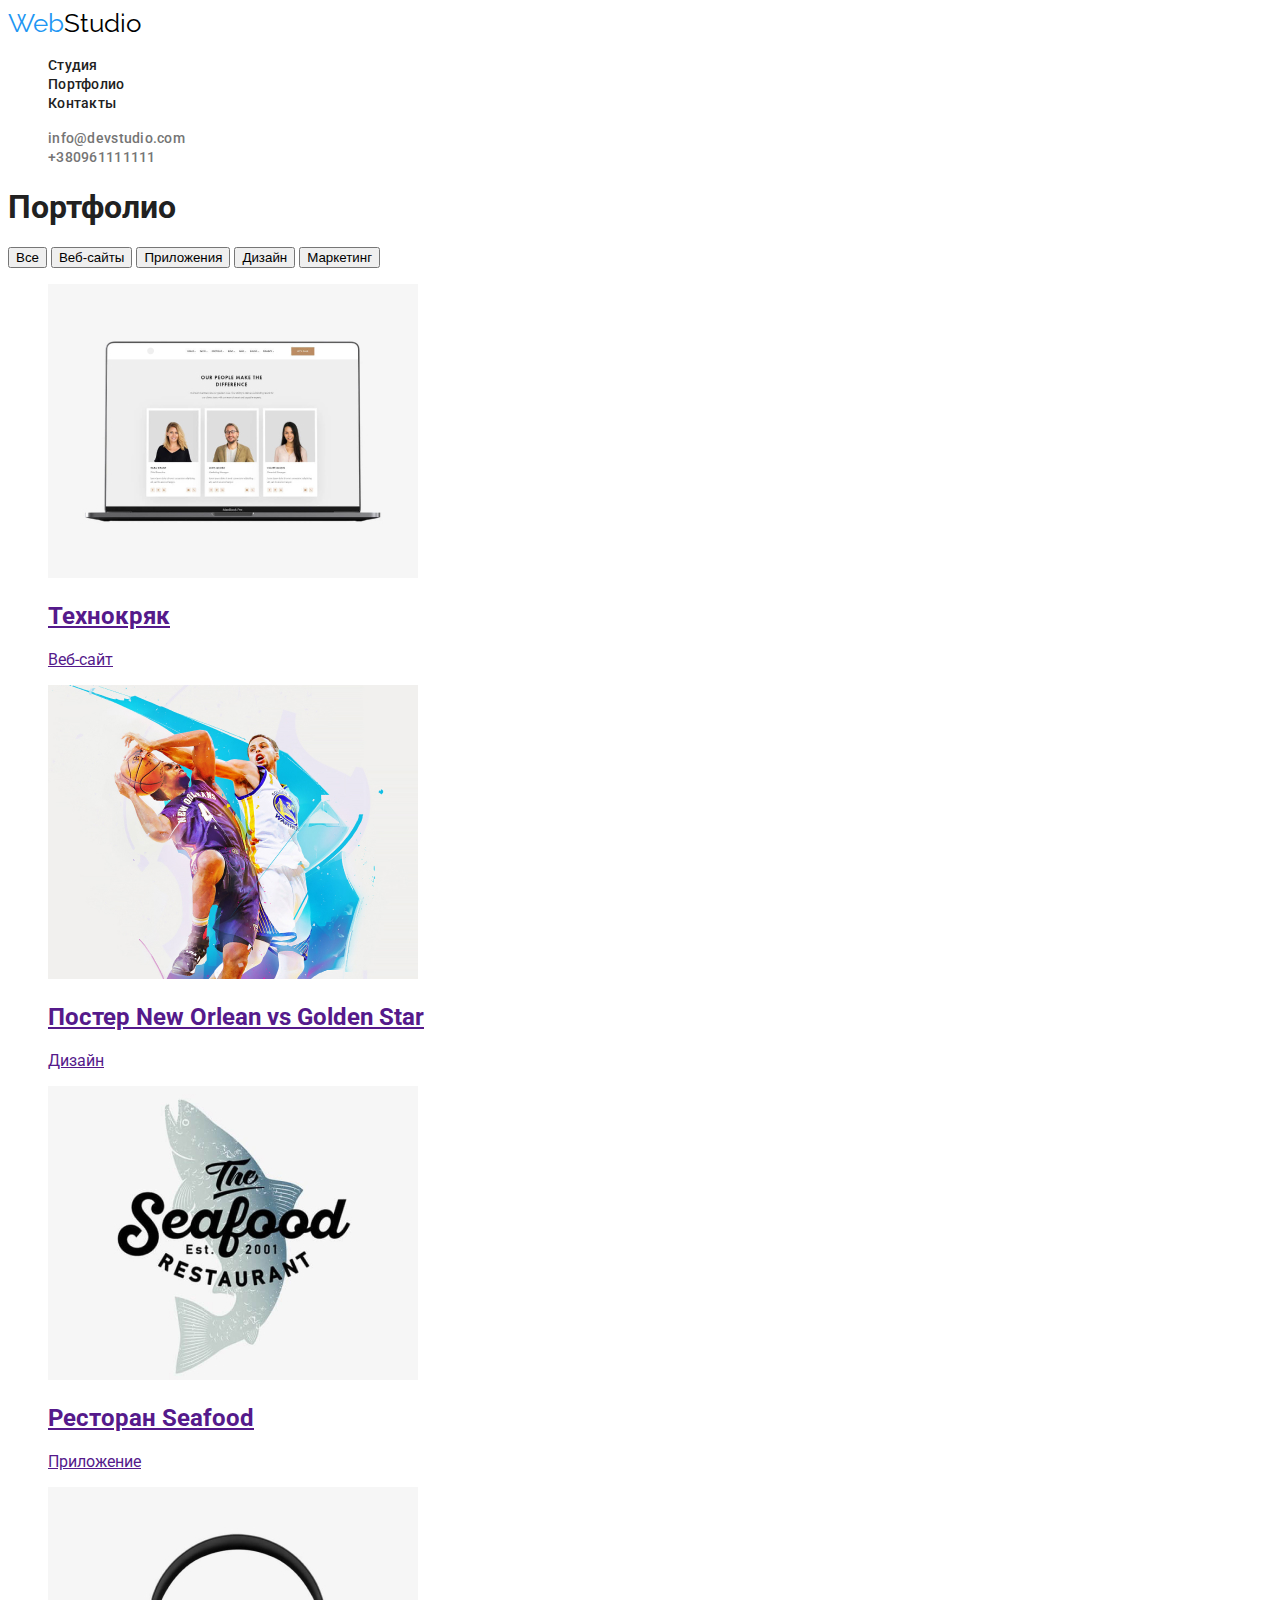
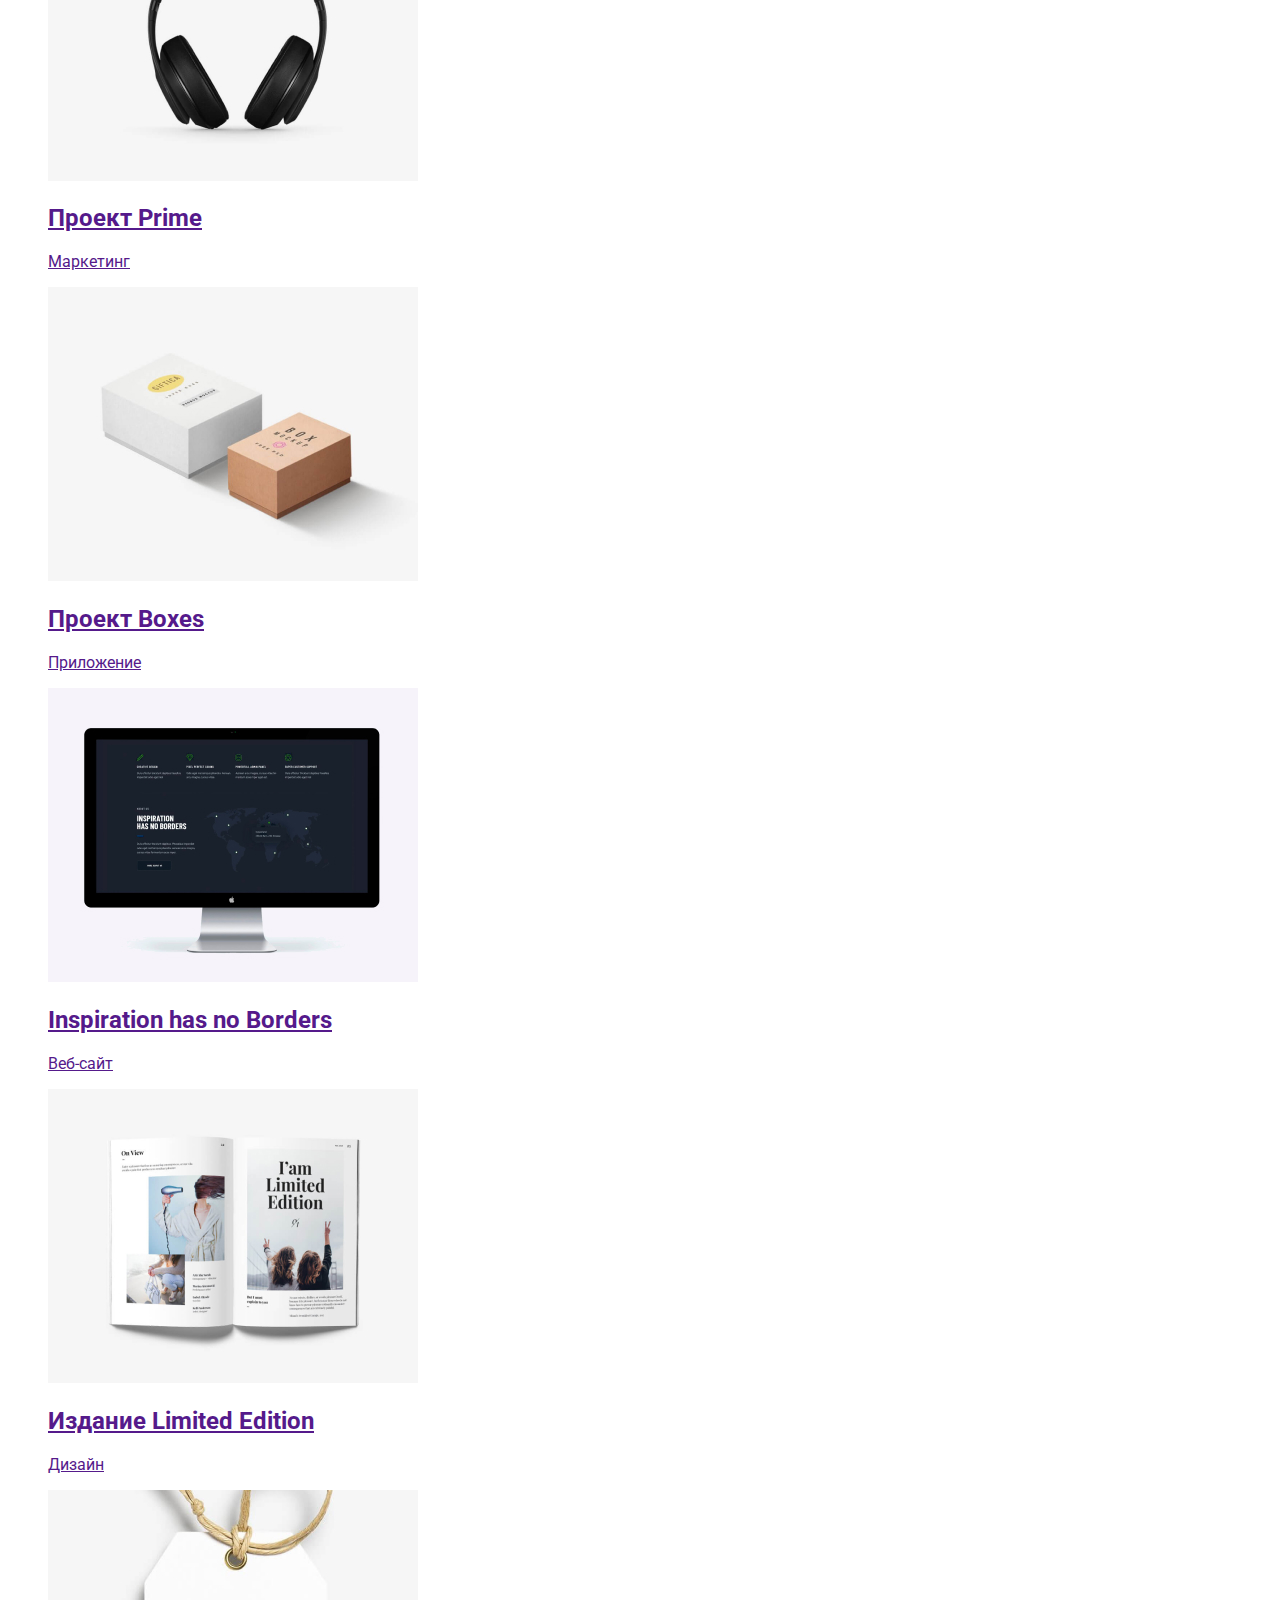
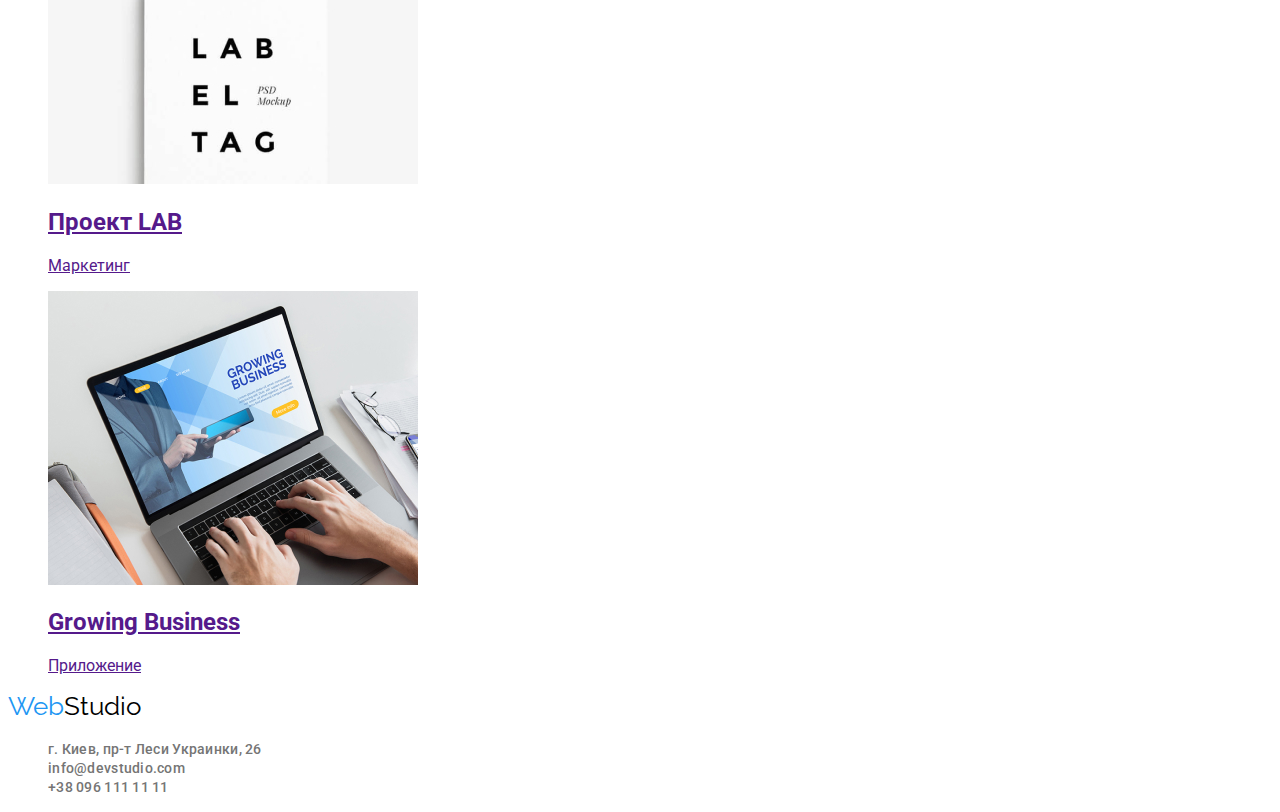
==== portfolio.html @ 324a6804 "добавляет ссылки на css файлы" ====
<!DOCTYPE html>
<html lang="ru">

<head>
    <link rel="stylesheet" href="https://cdnjs.cloudflare.com/ajax/libs/modern-normalize/1.0.0/modern-normalize.min.css"
        integrity="sha512-ISS7cAi1PEhQ8jnbJpJZMd29NlhNj4AWYyLOSp2CE/CsHxTCu+r+t0D2yoJudVrd0/8fTVPUVDzY5Tvli75u/g=="
        crossorigin="anonymous" />
    <meta charset="UTF-8">
    <meta name="viewport" content="width=device-width, initial-scale=1.0">
    <title>home work 2</title>
    <link rel="stylesheet" href="./css/style.css">
    <link rel="preconnect" href="https://fonts.gstatic.com">
    <link rel="preconnect" href="https://fonts.gstatic.com">
    <link href="https://fonts.googleapis.com/css2?family=Raleway:wght@700&family=Roboto:wght@400;900&display=swap"
        rel="stylesheet">
</head>

<body>
    <header>
        <nav>
            <a class="name-company" href="/index.html"><span class="text">Web</span>Studio</a>
            <ul class="site-nav ">
                <li><a href="index.html">Студия</a></li>
                <li><a href="#"> Портфолио</a></li>
                <li><a href="#">Контакты</a> </li>
            </ul>
        </nav>

        <ul class="contact ">
            <li><a href="mailto:info@devstudio.com">info@devstudio.com</a></li>
            <li><a href="tel:+380961111111">+380961111111</a> </li>
        </ul>

    </header>
    <main>
        <h1>Портфолио</h1>
      <div>
          <button type="button">Все</button>
          <button type="button">Веб-сайты</button>
          <button type="button">Приложения</button>
          <button type="button">Дизайн</button>
          <button type="button">Маркетинг</button>
    </div>
    <section>
        <ul>
            <li>
                <a href="">
                    <img src="./portfolio-img/img.jpg" alt="">
                    <h2>Технокряк</h2>
                    <p>Веб-сайт</p>
                </a>
            </li>
            <li>
                <a href="">
                    <img src="./portfolio-img/img-1.jpg" alt="">
                    <h2>Постер New Orlean vs Golden Star</h2>
                    <p>Дизайн</p>
                </a>
            </li>
            <li>
                <a href="">
                    <img src="./portfolio-img/img-2.jpg" alt="">
                    <h2>Ресторан Seafood</h2>
                    <p>Приложение</p>
                </a>
            </li>
            <li>
                <a href="">
                    <img src="./portfolio-img/img-3.jpg" alt="">
                    <h2>Проект Prime</h2>
                    <p>Маркетинг</p>
                </a>
            </li>
            <li>
                <a href="">
                    <img src="./portfolio-img/img-4.jpg" alt="">
                    <h2>Проект Boxes</h2>
                    <p>Приложение</p>
                </a>
            </li>
            <li>
                <a href="">
                    <img src="./portfolio-img/img-5.jpg" alt="">
                    <h2>Inspiration has no Borders</h2>
                    <p>Веб-сайт</p>
                </a>
            </li>
            <li>
                <a href="">
                    <img src="./portfolio-img/img-6.jpg" alt="">
                    <h2>Издание Limited Edition</h2>
                    <p>Дизайн</p>
                </a>
            </li>
            <li>
                <a href="">
                    <img src="./portfolio-img/img-7.jpg" alt="">
                    <h2>Проект LAB</h2>
                    <p>Маркетинг</p>
                </a>
            </li>
            <li>
                <a href="">
                    <img src="./portfolio-img/img-8.jpg" alt="">
                    <h2>Growing Business</h2>
                    <p>Приложение</p>
                </a>
            </li>
        </ul>
    </section>
    </main>
    <footer>
        <a class="name-company" href="/index.html"><span class="text">Web</span>Studio</a>
        <address>
            <ul class="contact">
                <li><a href="https://goo.gl/maps/zqndeF2HuT1xkgPQA" target="_blank" rel="noopener noreferrer">
                        г. Киев, пр-т Леси Украинки, 26</a></li>
                <li><a href="mailto:info@devstudio.com">info@devstudio.com</a></li>
                <li><a href="tel:+380961111111">+38 096 111 11 11</a> </li>
            </ul>
        </address>
    </footer>
</body>

</html>
---- css/style.css ----
:root {
  --desc-text-color: #757575;
  --bg-button-color: #2196f3;
  --button-color: #ffffff;
  --nav-color: #212121;
}
body {
  background-color: #ffffff;
  color: var(--nav-color);
  font-family: Roboto, sans-serif;
}
ul {
  list-style: none;
}
.name-company .text {
  color: #2196f3;
  font-family: Raleway;
}
.name-company {
  color: #000000;
  font-family: Raleway;

  font-size: 26px;
  line-height: 1.2;
  text-decoration: none;
}
.site-nav a {
  color: var(--nav-color);
  font-weight: 500;
  font-size: 14px;
  line-height: 1.14;
  letter-spacing: 0.02em;
  text-decoration: none;
}
.contact a {
  color: #757575;
  text-decoration: none;
  font-style: normal;
  font-weight: 500;
  font-size: 14px;
  line-height: 1.14;
  letter-spacing: 0.02em;
}
.contact :hover,
.contact :focus {
  color: #2196f3;
}
.site-nav :hover,
.site-nav :focus {
  color: #2196f3;
}
.feature-list .text {
  color: var(--desc-text-color);
}
.button {
  color: var(--button-color);
  background-color: var(--bg-button-color);
  font-family: inherit;
  font-style: normal;
  font-weight: bold;
  font-size: 16px;
  line-height: 1.8;
}
.hero h1 {
  font-weight: 900;
  font-size: 44px;
  line-height: 1.36;

  text-align: center;
}
.section-title {
  font-weight: 900;
  font-size: 36px;
  line-height: 1.17;
  text-align: center;
  letter-spacing: 0.03em;
}
.feature-list .title {
  font-weight: 700;
  font-size: 14px;
  line-height: 1.14;
  letter-spacing: 0.03em;
}
.feature-list .text {
  font-weight: 400;
  font-size: 14px;
  line-height: 1.71;
  letter-spacing: 0.03em;
}
.section-team .text {
  font-size: 16px;
  line-height: 1.18;
  text-align: center;
  letter-spacing: 0.03em;
}
.section-team h3 {
  font-size: 16px;
  line-height: 1.18;
  text-align: center;
  letter-spacing: 0.03em;
}
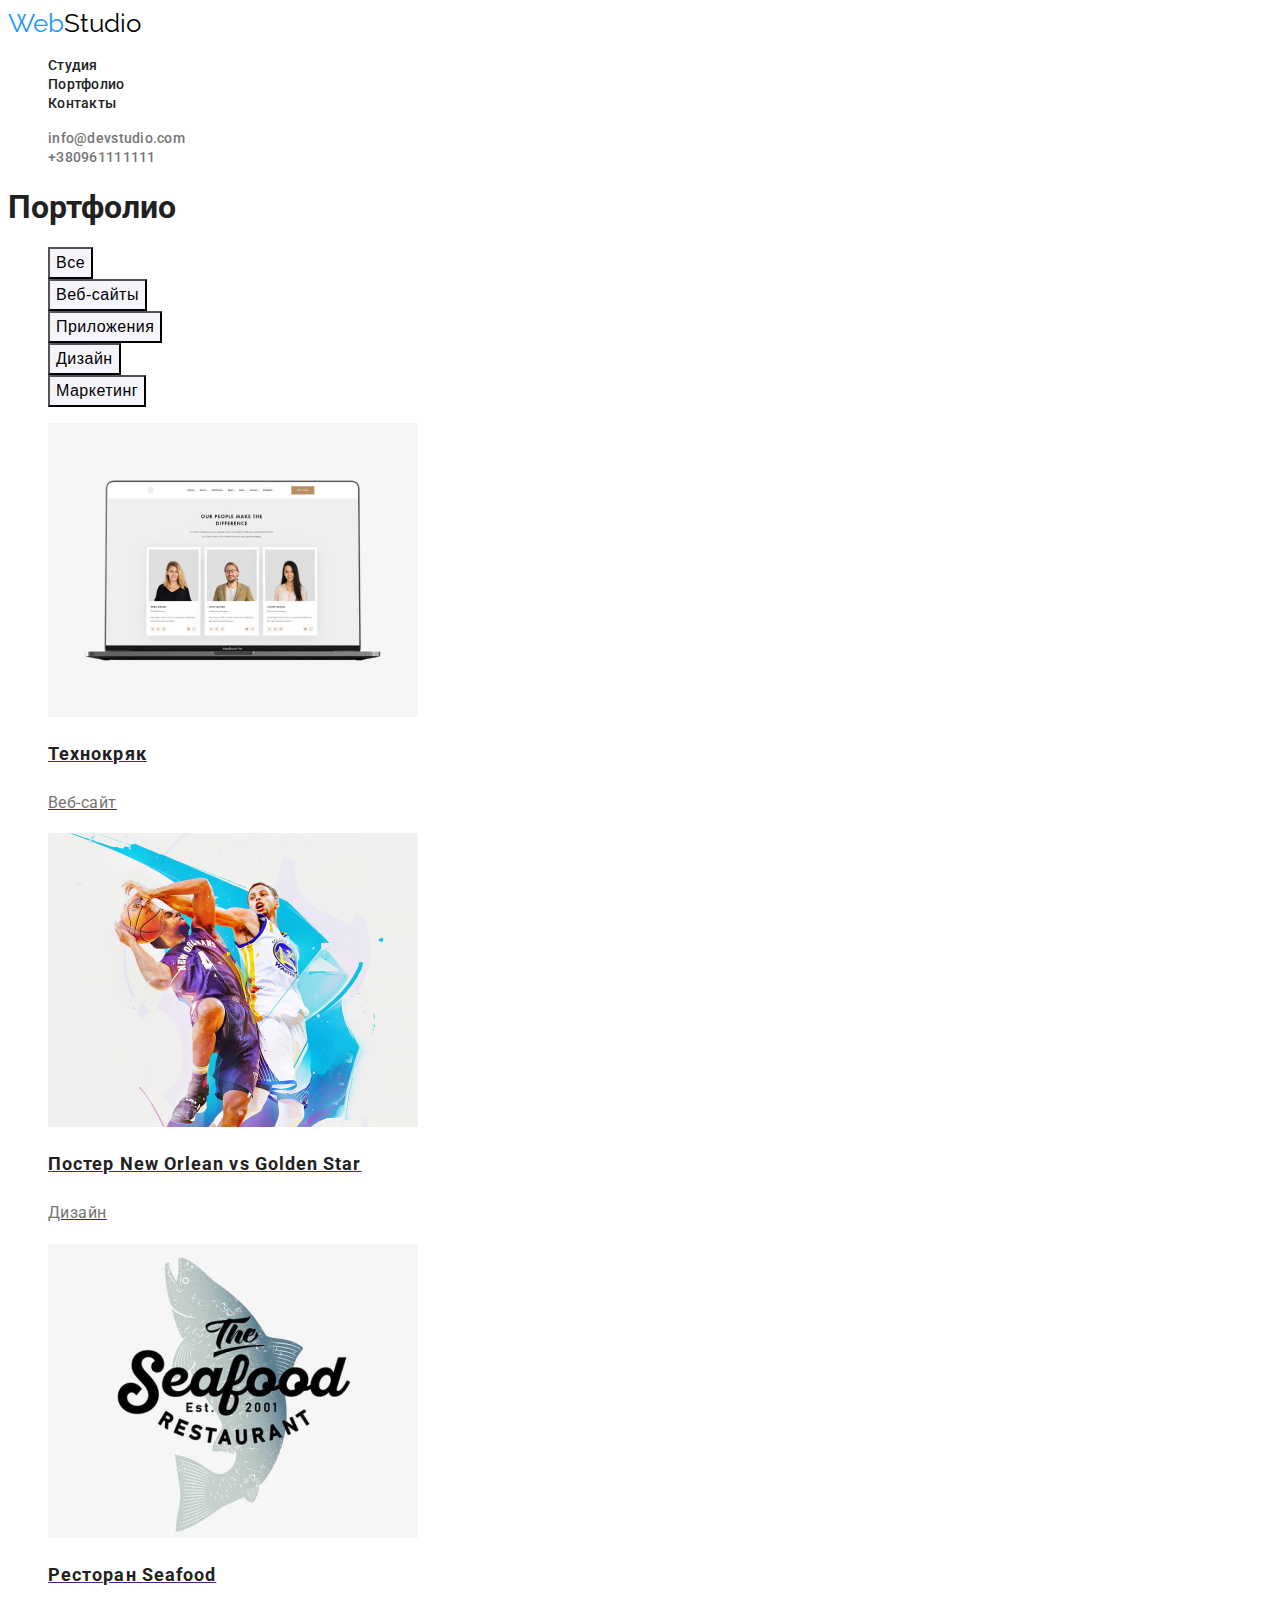
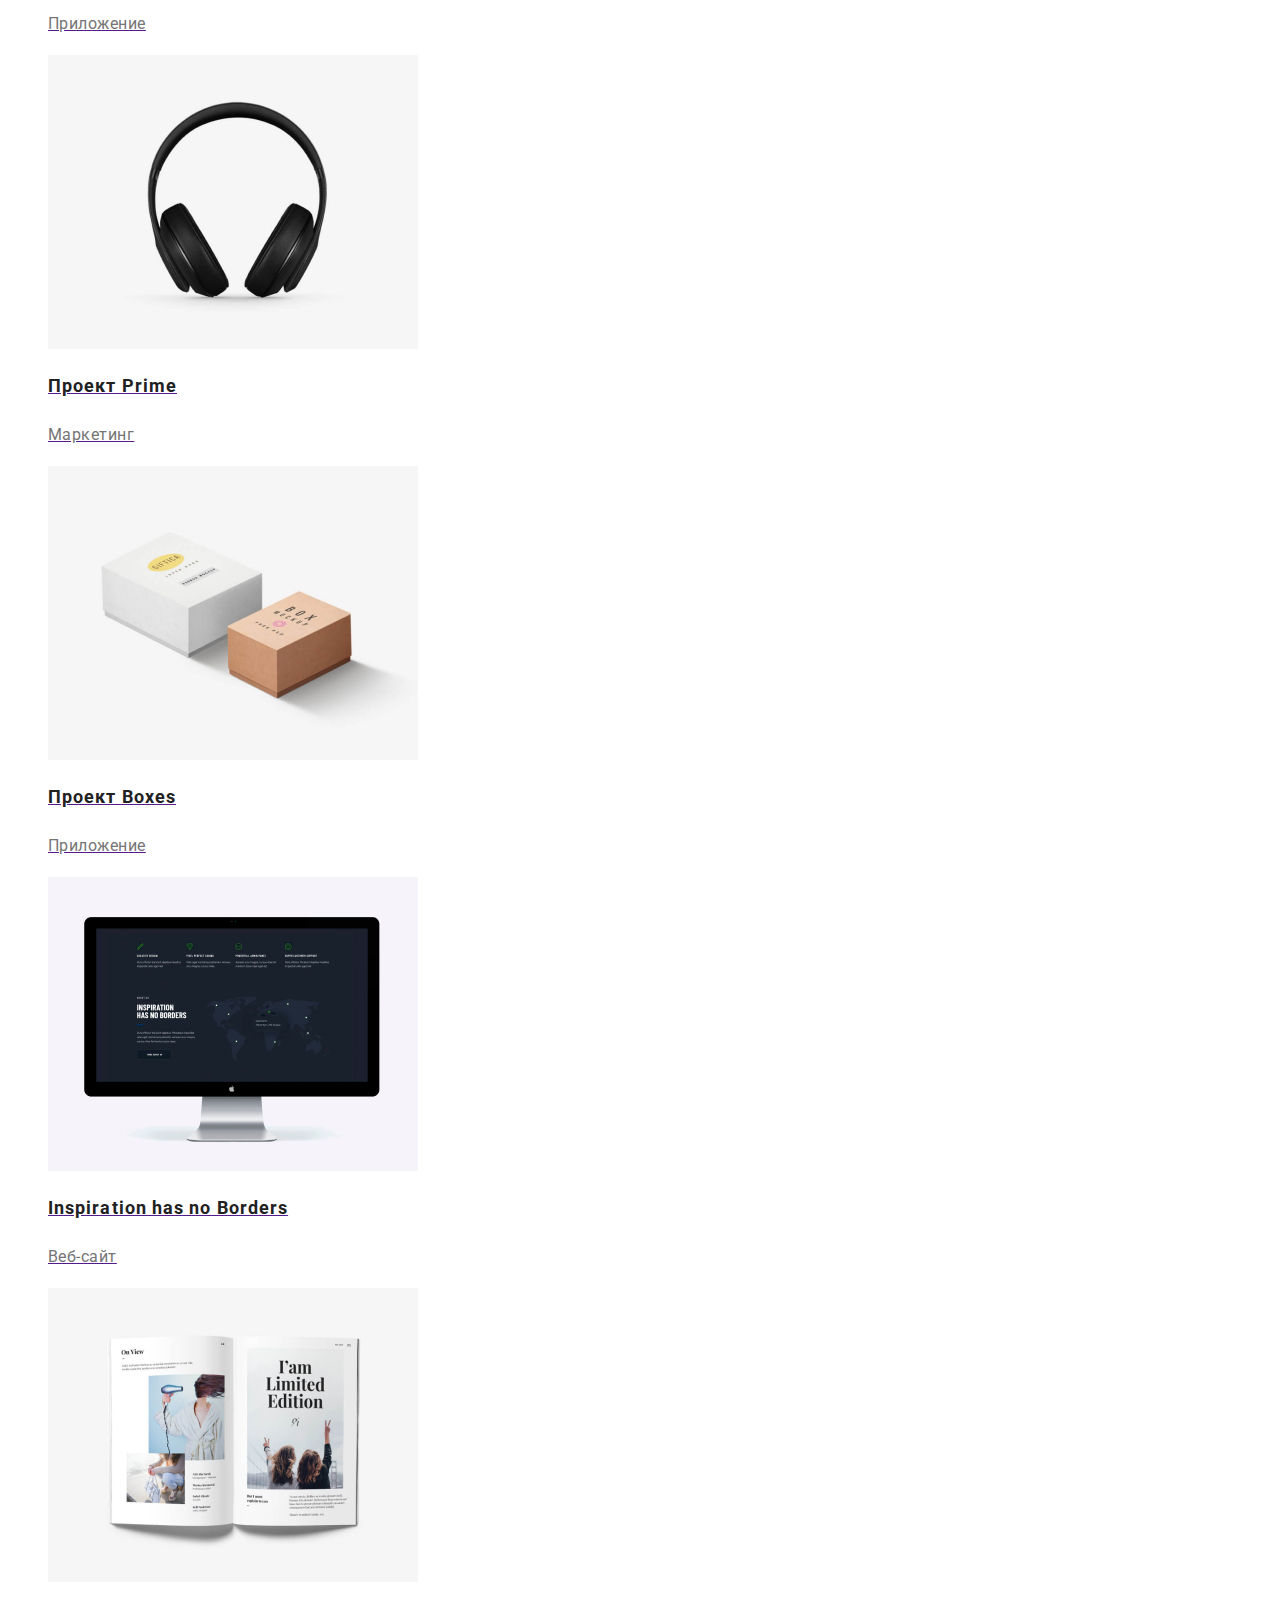
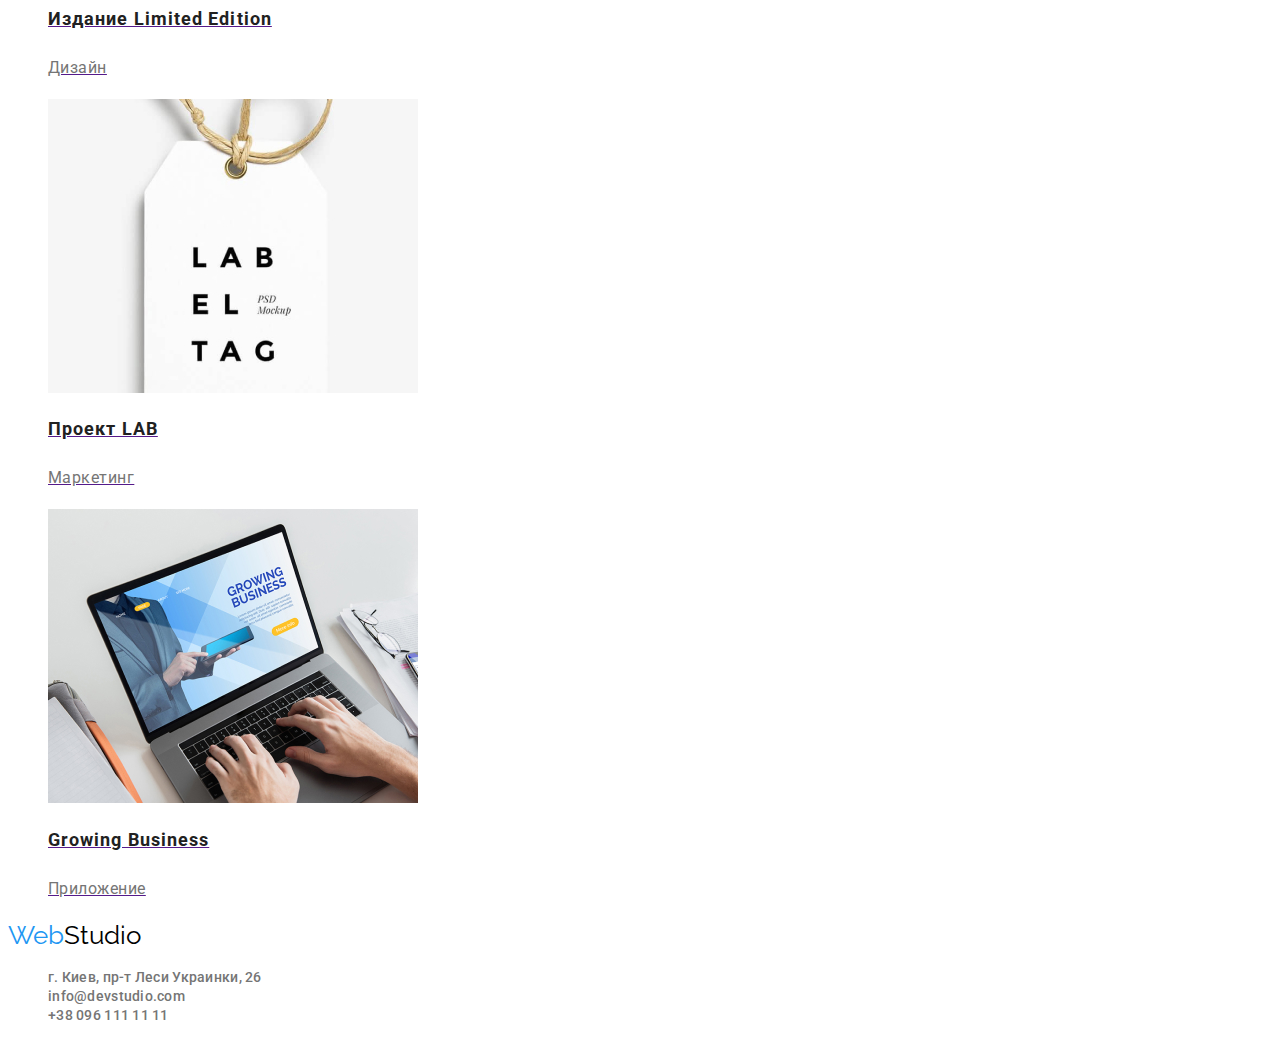
==== commit 0e2f65c1: "добавляет коментарии к css" ====
--- a/portfolio.html
+++ b/portfolio.html
@@ -22,7 +22,7 @@
             <ul class="site-nav ">
                 <li><a href="index.html">Студия</a></li>
                 <li><a href="#"> Портфолио</a></li>
-                <li><a href="#">Контакты</a> </li>
+                <li><a href="#contact">Контакты</a> </li>
             </ul>
         </nav>
 
@@ -35,81 +35,83 @@
     <main>
         <h1>Портфолио</h1>
       <div>
-          <button type="button">Все</button>
-          <button type="button">Веб-сайты</button>
-          <button type="button">Приложения</button>
-          <button type="button">Дизайн</button>
-          <button type="button">Маркетинг</button>
+          <ul class="button">
+            <li><button type="button" class="filter">Все</button></li>
+            <li><button type="button" class="filter">Веб-сайты</button></li>
+            <li><button type="button" class="filter">Приложения</button></li>
+            <li><button type="button" class="filter">Дизайн</button></li>
+            <li><button type="button" class="filter">Маркетинг</button></li>
+        </ul>
     </div>
-    <section>
-        <ul>
+    <section class="project">
+        <ul class="list">
             <li>
                 <a href="">
-                    <img src="./portfolio-img/img.jpg" alt="">
-                    <h2>Технокряк</h2>
+                    <img src="./portfolio-img/img.jpg" alt="ноутбук с откритым сайтом" width="370" height="294">
+                    <h2 class="title">Технокряк</h2>
                     <p>Веб-сайт</p>
                 </a>
             </li>
             <li>
                 <a href="">
-                    <img src="./portfolio-img/img-1.jpg" alt="">
-                    <h2>Постер New Orlean vs Golden Star</h2>
+                    <img src="./portfolio-img/img-1.jpg" alt="постер с баскетболистами" width="370" height="294">
+                    <h2 class="title">Постер New Orlean vs Golden Star</h2>
                     <p>Дизайн</p>
                 </a>
             </li>
             <li>
                 <a href="">
-                    <img src="./portfolio-img/img-2.jpg" alt="">
-                    <h2>Ресторан Seafood</h2>
+                    <img src="./portfolio-img/img-2.jpg" alt="логотип ресторана с рыбой и названием" width="370" height="294">
+                    <h2 class="title">Ресторан Seafood</h2>
                     <p>Приложение</p>
                 </a>
             </li>
             <li>
                 <a href="">
-                    <img src="./portfolio-img/img-3.jpg" alt="">
-                    <h2>Проект Prime</h2>
+                    <img src="./portfolio-img/img-3.jpg" alt="наушники полноразмерные" width="370" height="294">
+                    <h2 class="title">Проект Prime</h2>
                     <p>Маркетинг</p>
                 </a>
             </li>
             <li>
                 <a href="">
-                    <img src="./portfolio-img/img-4.jpg" alt="">
-                    <h2>Проект Boxes</h2>
+                    <img src="./portfolio-img/img-4.jpg" alt="две коробки маленькая и чуть больше" width="370" height="294">
+                    <h2 class="title">Проект Boxes</h2>
                     <p>Приложение</p>
                 </a>
             </li>
             <li>
                 <a href="">
-                    <img src="./portfolio-img/img-5.jpg" alt="">
-                    <h2>Inspiration has no Borders</h2>
+                    <img src="./portfolio-img/img-5.jpg" alt="монитор пк с откритым сайтом" width="370" height="294">
+                    <h2 class="title">Inspiration has no Borders</h2>
                     <p>Веб-сайт</p>
                 </a>
             </li>
             <li>
                 <a href="">
-                    <img src="./portfolio-img/img-6.jpg" alt="">
-                    <h2>Издание Limited Edition</h2>
+                    <img src="./portfolio-img/img-6.jpg" alt="книга открытая на страничке с рисунками" width="370" height="294">
+                    <h2 class="title">Издание Limited Edition</h2>
                     <p>Дизайн</p>
                 </a>
             </li>
             <li>
                 <a href="">
-                    <img src="./portfolio-img/img-7.jpg" alt="">
-                    <h2>Проект LAB</h2>
+                    <img src="./portfolio-img/img-7.jpg" alt="лейбел с надписью " width="370" height="294">
+                    <h2 class="title">Проект LAB</h2>
                     <p>Маркетинг</p>
                 </a>
             </li>
             <li>
                 <a href="">
-                    <img src="./portfolio-img/img-8.jpg" alt="">
-                    <h2>Growing Business</h2>
+                    <img src="./portfolio-img/img-8.jpg" alt="человек печатает на ноутбуке" width="370" height="294">
+                    <h2 class="title">Growing Business</h2>
                     <p>Приложение</p>
                 </a>
             </li>
         </ul>
     </section>
     </main>
-    <footer>
+    <footer id="contact">
         <a class="name-company" href="/index.html"><span class="text">Web</span>Studio</a>
         <address>
             <ul class="contact">
--- a/css/style.css
+++ b/css/style.css
@@ -3,15 +3,21 @@
   --bg-button-color: #2196f3;
   --button-color: #ffffff;
   --nav-color: #212121;
+  --bg-button-filter: #f5f4fa;
+  --project-title-color: #212121;
 }
+
+/* вся страница */
 body {
   background-color: #ffffff;
   color: var(--nav-color);
   font-family: Roboto, sans-serif;
 }
+/* все списки */
 ul {
   list-style: none;
 }
+/* название компании */
 .name-company .text {
   color: #2196f3;
   font-family: Raleway;
@@ -24,6 +30,8 @@
   line-height: 1.2;
   text-decoration: none;
 }
+
+/* навигация в шапке */
 .site-nav a {
   color: var(--nav-color);
   font-weight: 500;
@@ -32,6 +40,12 @@
   letter-spacing: 0.02em;
   text-decoration: none;
 }
+.site-nav :hover,
+.site-nav :focus {
+  color: #2196f3;
+}
+
+/* контакты в шапке и подвале */
 .contact a {
   color: #757575;
   text-decoration: none;
@@ -45,14 +59,18 @@
 .contact :focus {
   color: #2196f3;
 }
-.site-nav :hover,
-.site-nav :focus {
-  color: #2196f3;
+
+/* заголовок в hero */
+.hero h1 {
+  font-weight: 900;
+  font-size: 44px;
+  line-height: 1.36;
+
+  text-align: center;
 }
-.feature-list .text {
-  color: var(--desc-text-color);
-}
-.button {
+
+/* кнопка в секции hero */
+.button-hero {
   color: var(--button-color);
   background-color: var(--bg-button-color);
   font-family: inherit;
@@ -61,12 +79,10 @@
   font-size: 16px;
   line-height: 1.8;
 }
-.hero h1 {
-  font-weight: 900;
-  font-size: 44px;
-  line-height: 1.36;
 
-  text-align: center;
+/* секция "о нас" */
+.feature-list .text {
+  color: var(--desc-text-color);
 }
 .section-title {
   font-weight: 900;
@@ -75,27 +91,71 @@
   text-align: center;
   letter-spacing: 0.03em;
 }
+
+/* подзаголовки секции "о нас" */
 .feature-list .title {
   font-weight: 700;
   font-size: 14px;
   line-height: 1.14;
   letter-spacing: 0.03em;
 }
+
+/* текст в секции "о нас" */
 .feature-list .text {
   font-weight: 400;
   font-size: 14px;
   line-height: 1.71;
   letter-spacing: 0.03em;
 }
+
+/* специальности команды */
 .section-team .text {
   font-size: 16px;
   line-height: 1.18;
   text-align: center;
   letter-spacing: 0.03em;
 }
+
+/* имена разработчиков */
 .section-team h3 {
   font-size: 16px;
   line-height: 1.18;
   text-align: center;
   letter-spacing: 0.03em;
 }
+
+/* стили для второй страницы */
+
+/* кнопки фильтра */
+.button .filter {
+  background: var(--bg-button-filter);
+  font-weight: 500;
+  font-size: 16px;
+  line-height: 1.62;
+  text-align: center;
+  letter-spacing: 0.03em;
+}
+
+/* кнопки после наведения */
+.button .filter:hover {
+  color: var(--button-color);
+  background: var(--bg-button-color);
+}
+
+/* заголовки под картинками */
+.project .title {
+  font-weight: 700;
+  font-size: 18px;
+  line-height: 2;
+  letter-spacing: 0.06em;
+  color: var(--project-title-color);
+}
+
+/* текст под картинками */
+.project p {
+  color: var(--desc-text-color);
+  font-weight: 400;
+  font-size: 16px;
+  line-height: 1.87;
+  letter-spacing: 0.03em;
+}
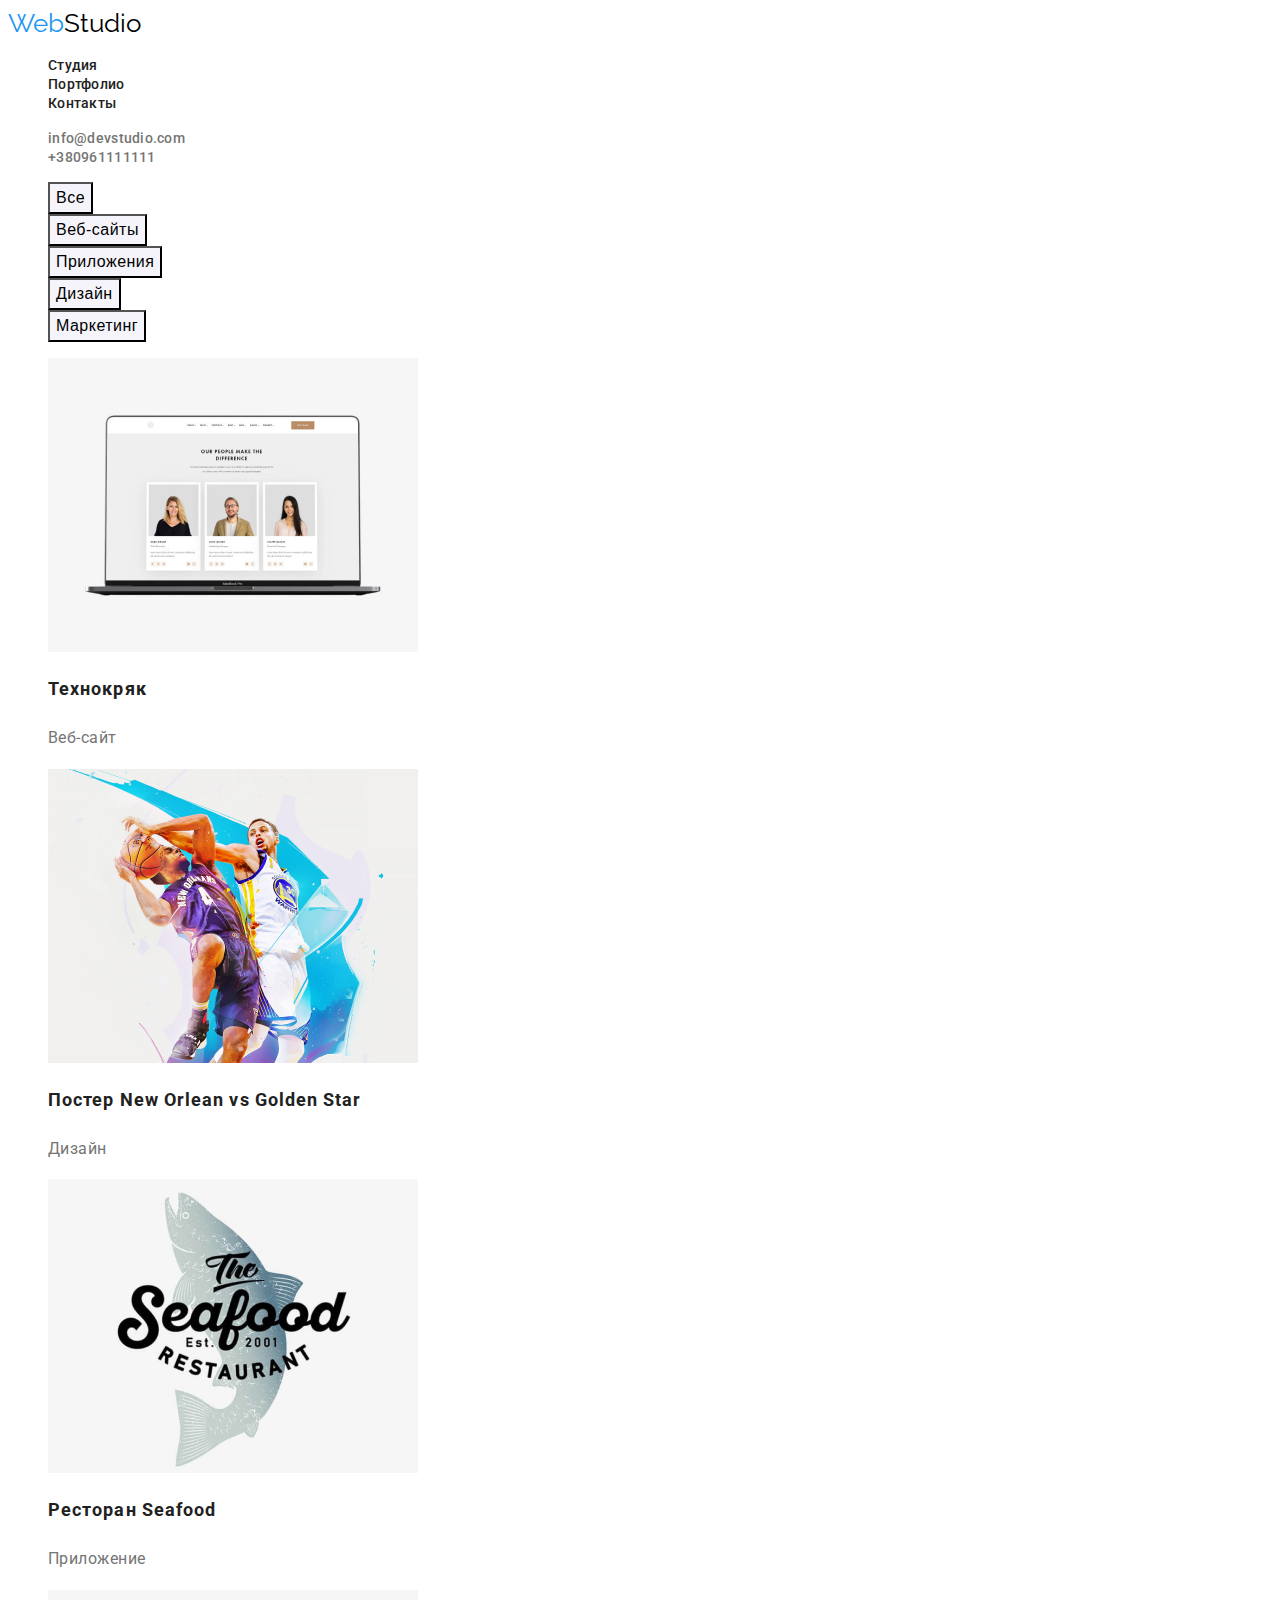
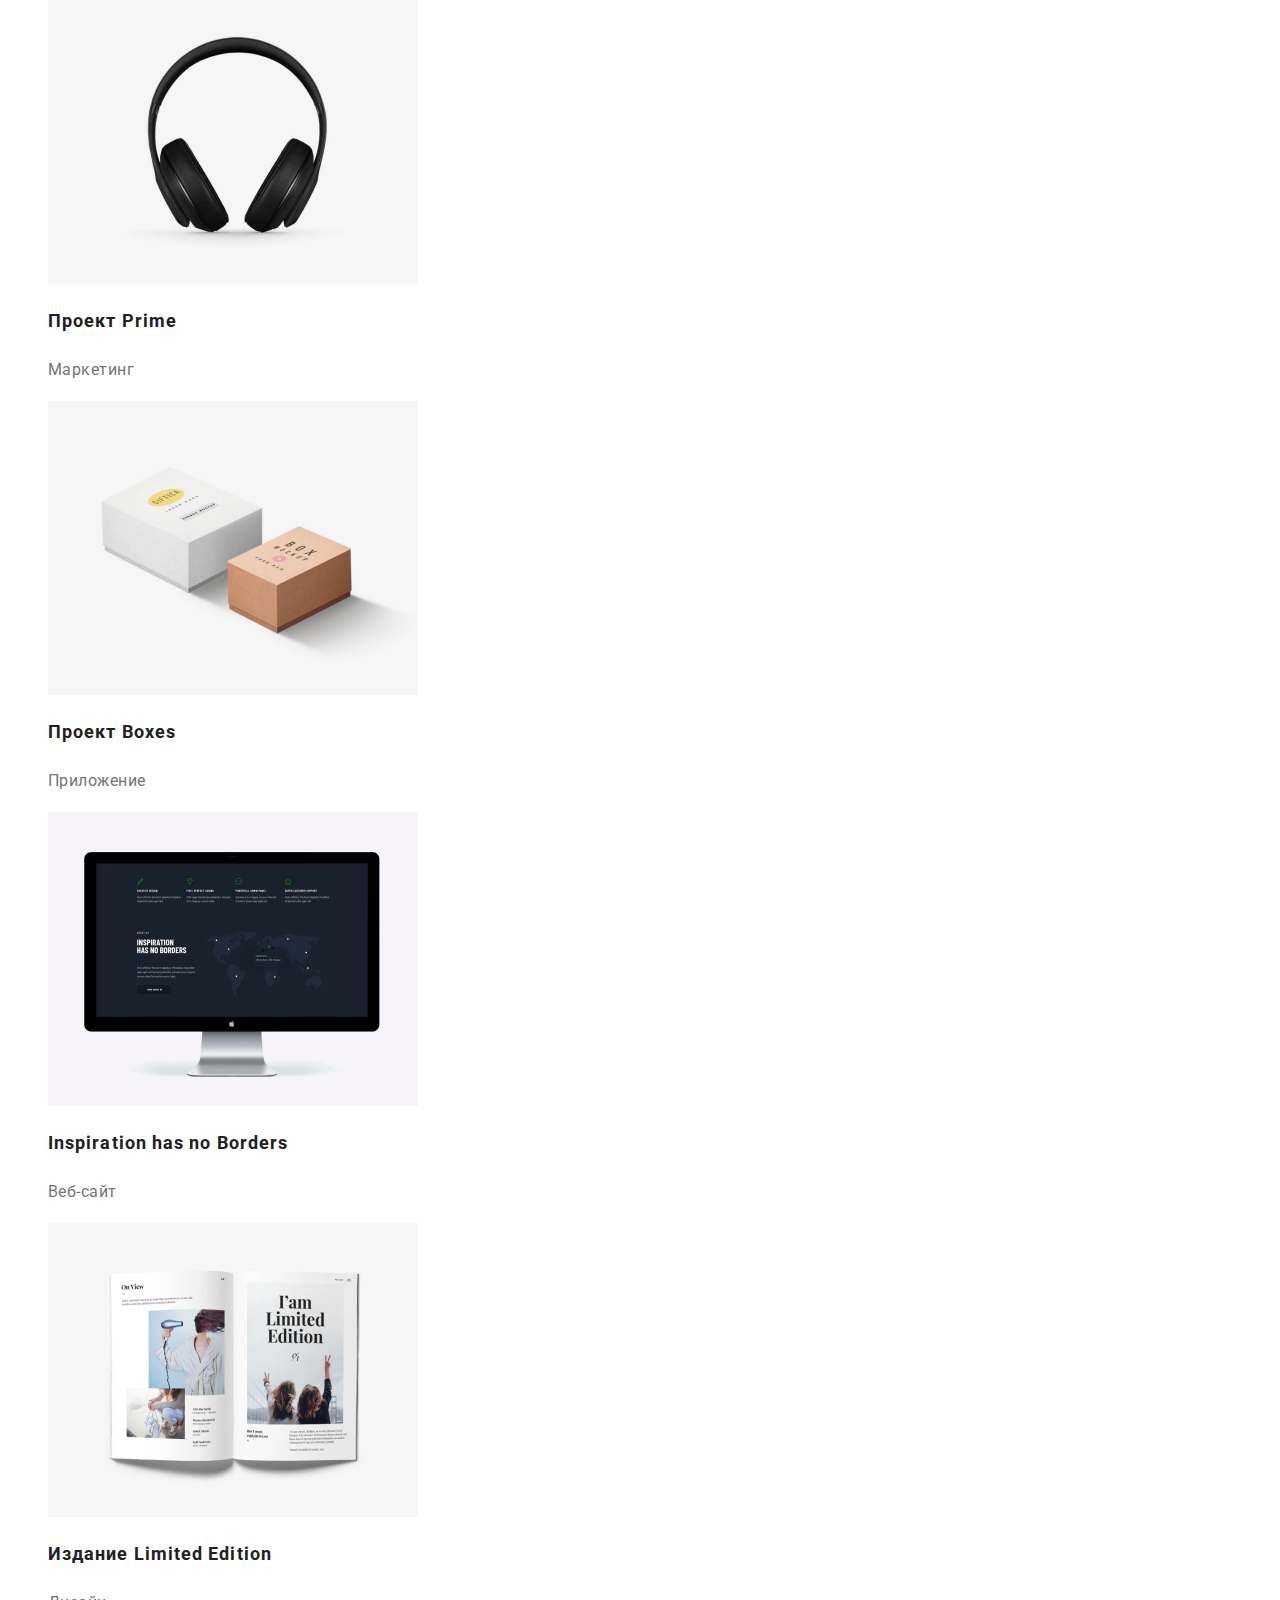
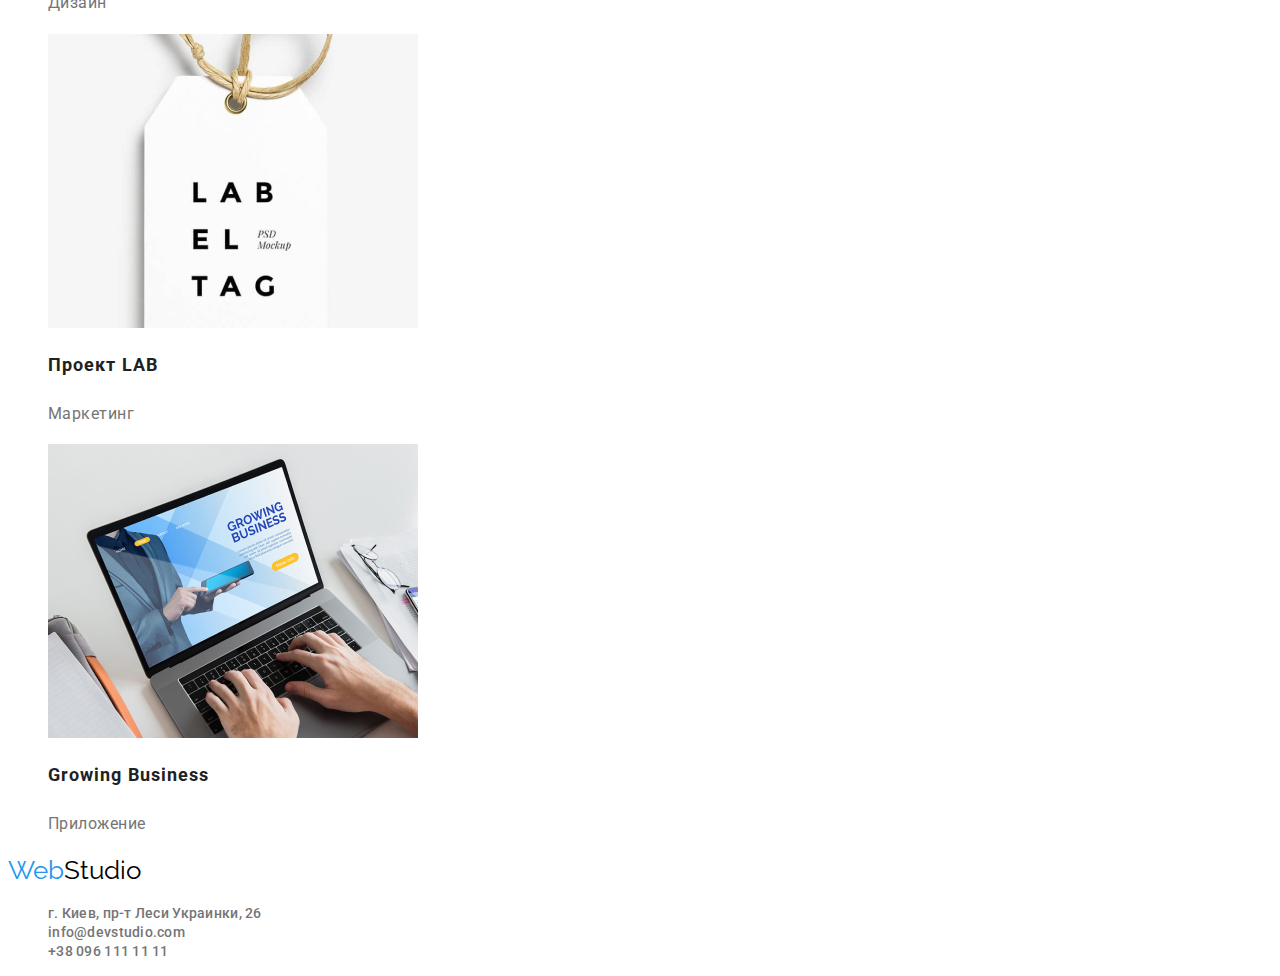
==== commit c593302b: "изменяет классы" ====
--- a/portfolio.html
+++ b/portfolio.html
@@ -2,8 +2,8 @@
 <html lang="ru">
 
 <head>
-    <link rel="stylesheet" href="https://cdnjs.cloudflare.com/ajax/libs/modern-normalize/1.0.0/modern-normalize.min.css"
-        integrity="sha512-ISS7cAi1PEhQ8jnbJpJZMd29NlhNj4AWYyLOSp2CE/CsHxTCu+r+t0D2yoJudVrd0/8fTVPUVDzY5Tvli75u/g=="
+    <link rel="stylesheet" href="https://cdnjs.cloudflare.com/ajax/libs/modern-normalize/1.0.0/modern-normalize.css"
+        integrity="sha512-Zx6MlUMKSVJoQ+83OwhdILe8cSEsCzfqThJd7J/VA2UrK6Ctj85p+xzqfyuNXE5B1k25uUdmJ2OzItbBy9GHAQ=="
         crossorigin="anonymous" />
     <meta charset="UTF-8">
     <meta name="viewport" content="width=device-width, initial-scale=1.0">
@@ -33,7 +33,7 @@
 
     </header>
     <main>
-        <h1>Портфолио</h1>
+        <h1 hidden>Портфолио</h1>
       <div>
           <ul class="button">
             <li><button type="button" class="filter">Все</button></li>
@@ -49,63 +49,63 @@
                 <a href="">
                     <img src="./portfolio-img/img.jpg" alt="ноутбук с откритым сайтом" width="370" height="294">
                     <h2 class="title">Технокряк</h2>
-                    <p>Веб-сайт</p>
+                    <p class="subtitle">Веб-сайт</p>
                 </a>
             </li>
             <li>
                 <a href="">
                     <img src="./portfolio-img/img-1.jpg" alt="постер с баскетболистами" width="370" height="294">
                     <h2 class="title">Постер New Orlean vs Golden Star</h2>
-                    <p>Дизайн</p>
+                    <p class="subtitle">Дизайн</p>
                 </a>
             </li>
             <li>
                 <a href="">
                     <img src="./portfolio-img/img-2.jpg" alt="логотип ресторана с рыбой и названием" width="370" height="294">
                     <h2 class="title">Ресторан Seafood</h2>
-                    <p>Приложение</p>
+                    <p class="subtitle">Приложение</p>
                 </a>
             </li>
             <li>
                 <a href="">
                     <img src="./portfolio-img/img-3.jpg" alt="наушники полноразмерные" width="370" height="294">
                     <h2 class="title">Проект Prime</h2>
-                    <p>Маркетинг</p>
+                    <p class="subtitle">Маркетинг</p>
                 </a>
             </li>
             <li>
                 <a href="">
                     <img src="./portfolio-img/img-4.jpg" alt="две коробки маленькая и чуть больше" width="370" height="294">
                     <h2 class="title">Проект Boxes</h2>
-                    <p>Приложение</p>
+                    <p class="subtitle">Приложение</p>
                 </a>
             </li>
             <li>
                 <a href="">
                     <img src="./portfolio-img/img-5.jpg" alt="монитор пк с откритым сайтом" width="370" height="294">
                     <h2 class="title">Inspiration has no Borders</h2>
-                    <p>Веб-сайт</p>
+                    <p class="subtitle">Веб-сайт</p>
                 </a>
             </li>
             <li>
                 <a href="">
                     <img src="./portfolio-img/img-6.jpg" alt="книга открытая на страничке с рисунками" width="370" height="294">
                     <h2 class="title">Издание Limited Edition</h2>
-                    <p>Дизайн</p>
+                    <p class="subtitle">Дизайн</p>
                 </a>
             </li>
             <li>
                 <a href="">
                     <img src="./portfolio-img/img-7.jpg" alt="лейбел с надписью " width="370" height="294">
                     <h2 class="title">Проект LAB</h2>
-                    <p>Маркетинг</p>
+                    <p class="subtitle">Маркетинг</p>
                 </a>
             </li>
             <li>
                 <a href="">
                     <img src="./portfolio-img/img-8.jpg" alt="человек печатает на ноутбуке" width="370" height="294">
                     <h2 class="title">Growing Business</h2>
-                    <p>Приложение</p>
+                    <p class="subtitle">Приложение</p>
                 </a>
             </li>
         </ul>
--- a/css/style.css
+++ b/css/style.css
@@ -61,7 +61,7 @@
 }
 
 /* заголовок в hero */
-.hero h1 {
+.hero .main-heading {
   font-weight: 900;
   font-size: 44px;
   line-height: 1.36;
@@ -117,14 +117,20 @@
 }
 
 /* имена разработчиков */
-.section-team h3 {
+.section-team .name {
   font-size: 16px;
   line-height: 1.18;
   text-align: center;
   letter-spacing: 0.03em;
 }
 
-/* стили для второй страницы */
+/*
+
+
+
+
+
+стили для второй страницы*/
 
 /* кнопки фильтра */
 .button .filter {
@@ -152,10 +158,13 @@
 }
 
 /* текст под картинками */
-.project p {
+.project .subtitle {
   color: var(--desc-text-color);
   font-weight: 400;
   font-size: 16px;
   line-height: 1.87;
   letter-spacing: 0.03em;
 }
+.list a {
+  text-decoration: none;
+}
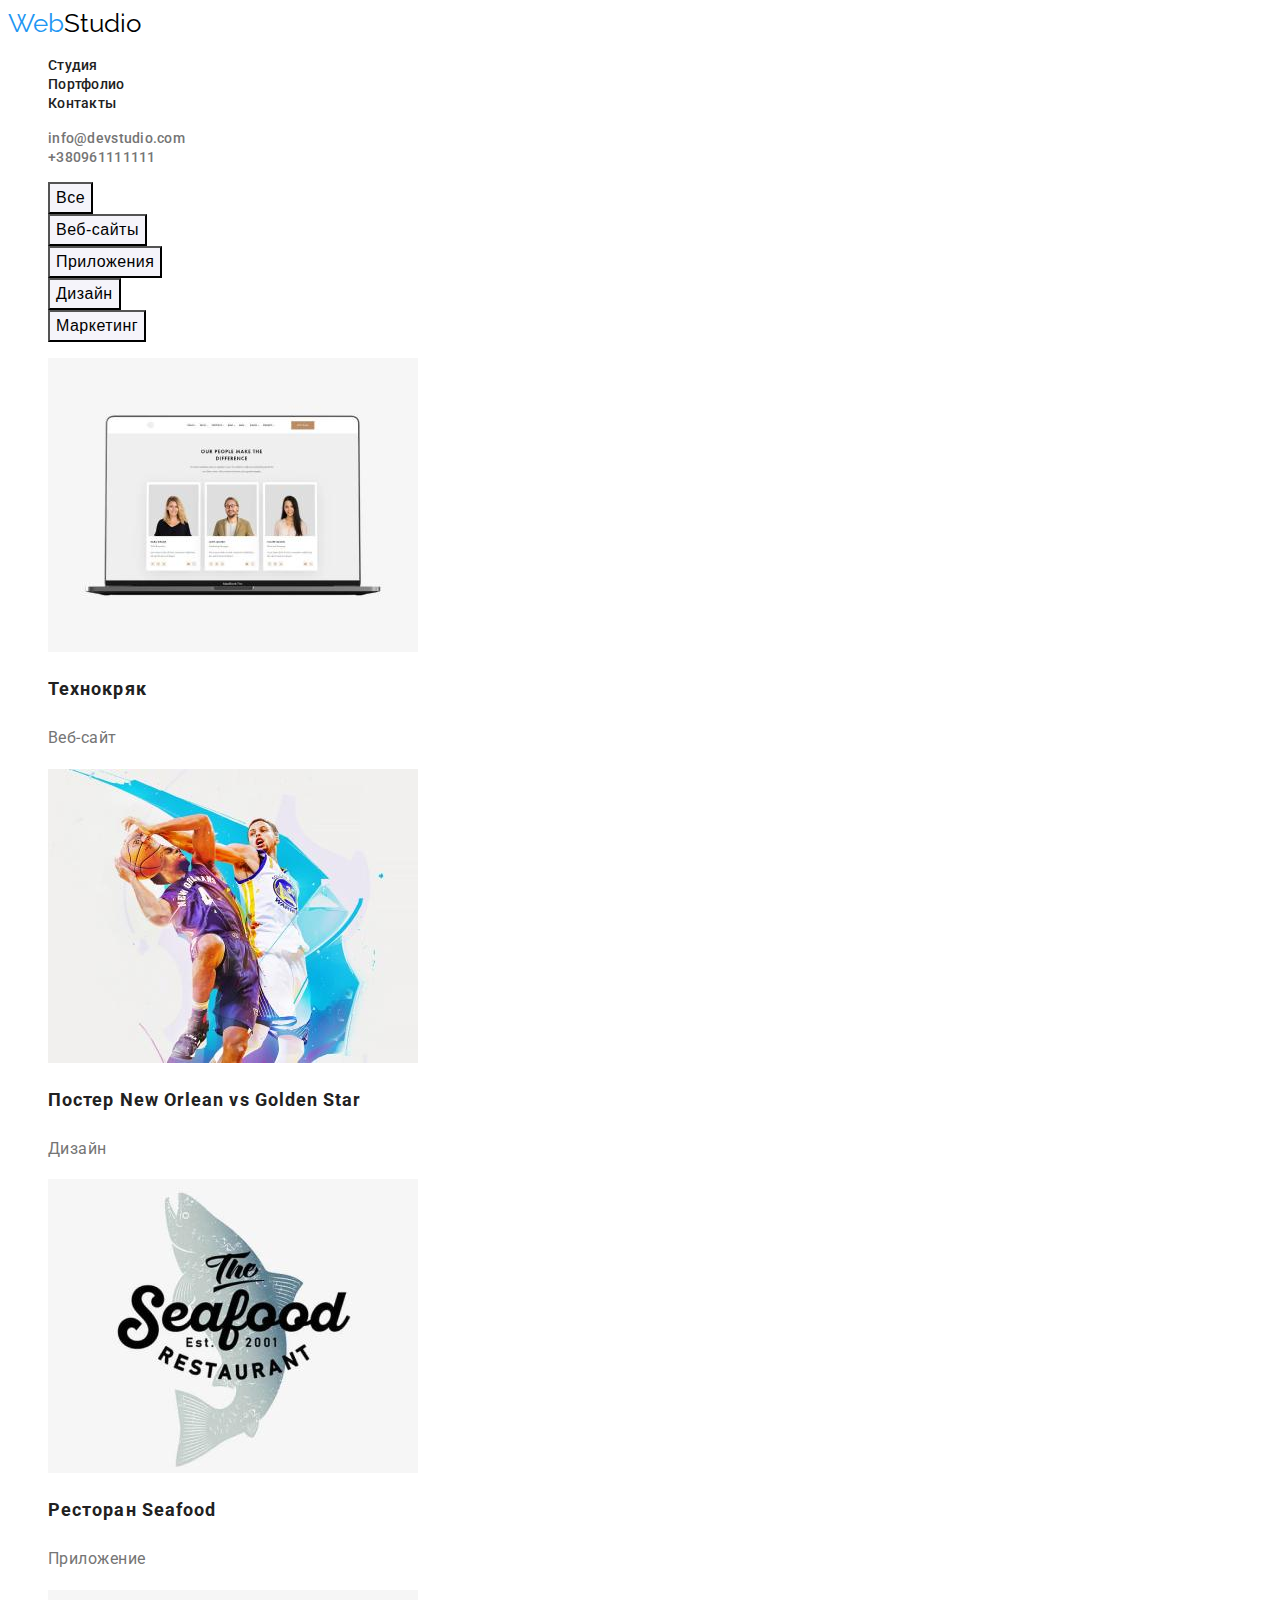
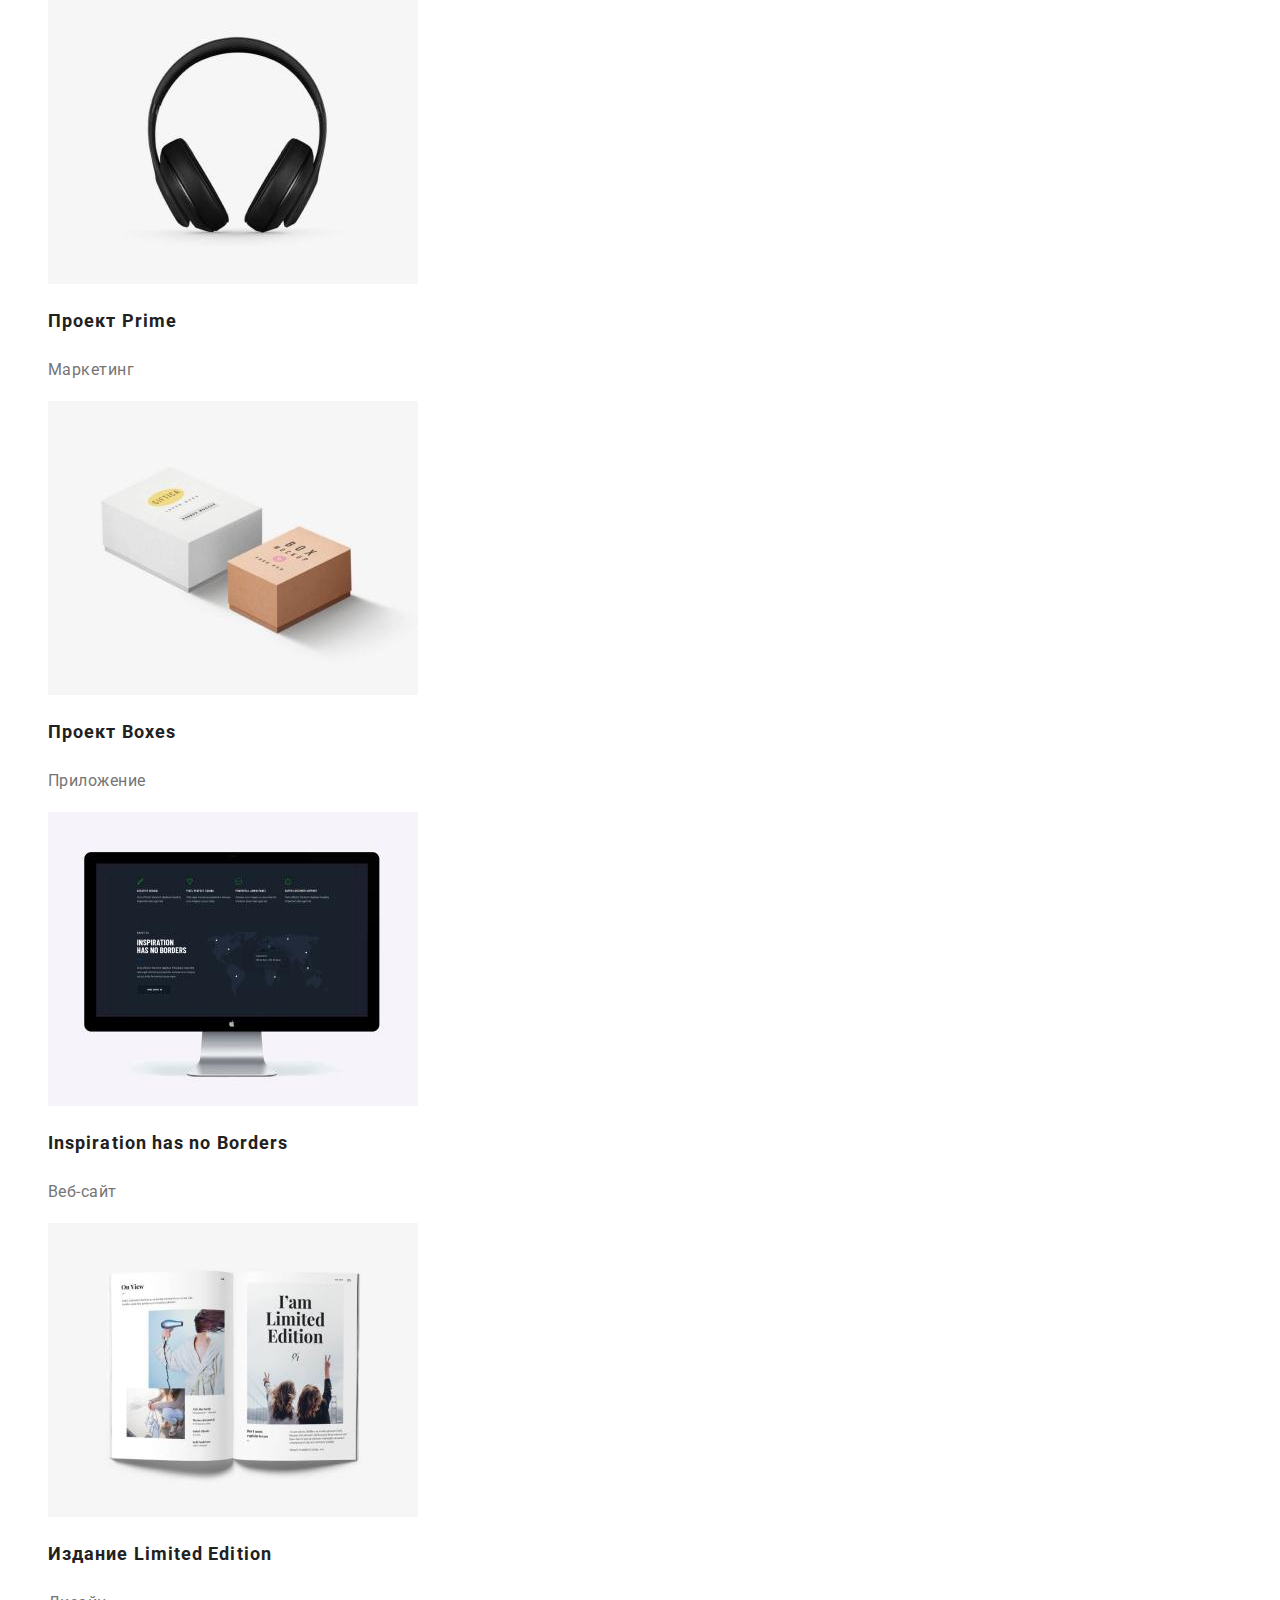
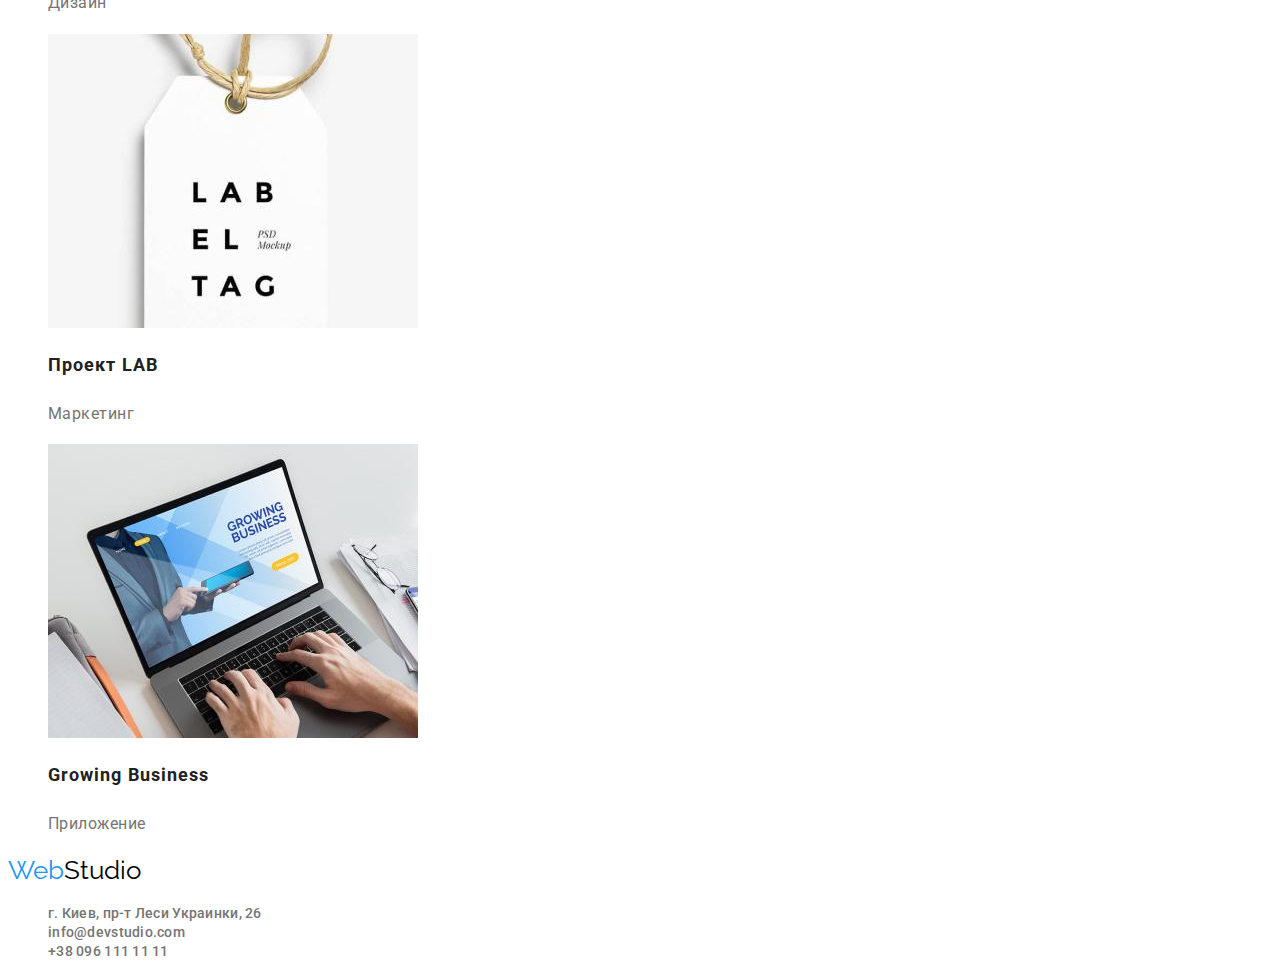
==== commit 59b9f1f1: "добавляет псевдокласс актив" ====
--- a/portfolio.html
+++ b/portfolio.html
@@ -1,127 +1,205 @@
 <!DOCTYPE html>
 <html lang="ru">
+  <head>
+    <meta charset="UTF-8" />
+    <meta name="viewport" content="width=device-width, initial-scale=1.0" />
+    <title>home work 2</title>
+    <link
+      rel="stylesheet"
+      href="https://cdnjs.cloudflare.com/ajax/libs/modern-normalize/1.0.0/modern-normalize.css"
+      integrity="sha512-Zx6MlUMKSVJoQ+83OwhdILe8cSEsCzfqThJd7J/VA2UrK6Ctj85p+xzqfyuNXE5B1k25uUdmJ2OzItbBy9GHAQ=="
+      crossorigin="anonymous"
+    />
 
-<head>
-    <link rel="stylesheet" href="https://cdnjs.cloudflare.com/ajax/libs/modern-normalize/1.0.0/modern-normalize.css"
-        integrity="sha512-Zx6MlUMKSVJoQ+83OwhdILe8cSEsCzfqThJd7J/VA2UrK6Ctj85p+xzqfyuNXE5B1k25uUdmJ2OzItbBy9GHAQ=="
-        crossorigin="anonymous" />
-    <meta charset="UTF-8">
-    <meta name="viewport" content="width=device-width, initial-scale=1.0">
-    <title>home work 2</title>
-    <link rel="stylesheet" href="./css/style.css">
-    <link rel="preconnect" href="https://fonts.gstatic.com">
-    <link rel="preconnect" href="https://fonts.gstatic.com">
-    <link href="https://fonts.googleapis.com/css2?family=Raleway:wght@700&family=Roboto:wght@400;900&display=swap"
-        rel="stylesheet">
-</head>
+    <link rel="preconnect" href="https://fonts.gstatic.com" />
+    <link rel="preconnect" href="https://fonts.gstatic.com" />
+    <link
+      href="https://fonts.googleapis.com/css2?family=Raleway:wght@700&family=Roboto:wght@400;900&display=swap"
+      rel="stylesheet"
+    />
+    <link rel="stylesheet" href="./css/style.css" />
+  </head>
 
-<body>
+  <body>
     <header>
-        <nav>
-            <a class="name-company" href="/index.html"><span class="text">Web</span>Studio</a>
-            <ul class="site-nav ">
-                <li><a href="index.html">Студия</a></li>
-                <li><a href="#"> Портфолио</a></li>
-                <li><a href="#contact">Контакты</a> </li>
-            </ul>
-        </nav>
+      <nav>
+        <a class="name-company" href="/index.html"
+          ><span class="text">Web</span>Studio</a
+        >
+        <ul class="site-nav">
+          <li class="nav-list"><a class="link" href="index.html">Студия</a></li>
+          <li class="nav-list"><a class="link" href="#"> Портфолио</a></li>
+          <li class="nav-list"><a class="link" href="#contact">Контакты</a></li>
+        </ul>
+      </nav>
 
-        <ul class="contact ">
-            <li><a href="mailto:info@devstudio.com">info@devstudio.com</a></li>
-            <li><a href="tel:+380961111111">+380961111111</a> </li>
-        </ul>
-
+      <ul class="contact">
+        <li><a href="mailto:info@devstudio.com">info@devstudio.com</a></li>
+        <li><a href="tel:+380961111111">+380961111111</a></li>
+      </ul>
     </header>
     <main>
-        <h1 hidden>Портфолио</h1>
+      <h1 hidden>Портфолио</h1>
       <div>
-          <ul class="button">
-            <li><button type="button" class="filter">Все</button></li>
-            <li><button type="button" class="filter">Веб-сайты</button></li>
-            <li><button type="button" class="filter">Приложения</button></li>
-            <li><button type="button" class="filter">Дизайн</button></li>
-            <li><button type="button" class="filter">Маркетинг</button></li>
-        </ul>
-    </div>
-    <section class="project">
-        <ul class="list">
-            <li>
-                <a href="">
-                    <img src="./portfolio-img/img.jpg" alt="ноутбук с откритым сайтом" width="370" height="294">
-                    <h2 class="title">Технокряк</h2>
-                    <p class="subtitle">Веб-сайт</p>
-                </a>
-            </li>
-            <li>
-                <a href="">
-                    <img src="./portfolio-img/img-1.jpg" alt="постер с баскетболистами" width="370" height="294">
-                    <h2 class="title">Постер New Orlean vs Golden Star</h2>
-                    <p class="subtitle">Дизайн</p>
-                </a>
-            </li>
-            <li>
-                <a href="">
-                    <img src="./portfolio-img/img-2.jpg" alt="логотип ресторана с рыбой и названием" width="370" height="294">
-                    <h2 class="title">Ресторан Seafood</h2>
-                    <p class="subtitle">Приложение</p>
-                </a>
-            </li>
-            <li>
-                <a href="">
-                    <img src="./portfolio-img/img-3.jpg" alt="наушники полноразмерные" width="370" height="294">
-                    <h2 class="title">Проект Prime</h2>
-                    <p class="subtitle">Маркетинг</p>
-                </a>
-            </li>
-            <li>
-                <a href="">
-                    <img src="./portfolio-img/img-4.jpg" alt="две коробки маленькая и чуть больше" width="370" height="294">
-                    <h2 class="title">Проект Boxes</h2>
-                    <p class="subtitle">Приложение</p>
-                </a>
-            </li>
-            <li>
-                <a href="">
-                    <img src="./portfolio-img/img-5.jpg" alt="монитор пк с откритым сайтом" width="370" height="294">
-                    <h2 class="title">Inspiration has no Borders</h2>
-                    <p class="subtitle">Веб-сайт</p>
-                </a>
-            </li>
-            <li>
-                <a href="">
-                    <img src="./portfolio-img/img-6.jpg" alt="книга открытая на страничке с рисунками" width="370" height="294">
-                    <h2 class="title">Издание Limited Edition</h2>
-                    <p class="subtitle">Дизайн</p>
-                </a>
-            </li>
-            <li>
-                <a href="">
-                    <img src="./portfolio-img/img-7.jpg" alt="лейбел с надписью " width="370" height="294">
-                    <h2 class="title">Проект LAB</h2>
-                    <p class="subtitle">Маркетинг</p>
-                </a>
-            </li>
-            <li>
-                <a href="">
-                    <img src="./portfolio-img/img-8.jpg" alt="человек печатает на ноутбуке" width="370" height="294">
-                    <h2 class="title">Growing Business</h2>
-                    <p class="subtitle">Приложение</p>
-                </a>
-            </li>
-        </ul>
-    </section>
+        <ul class="button">
+          <li class="button-item">
+            <button type="button" class="filter">Все</button>
+          </li>
+          <li class="button-item">
+            <button type="button" class="filter">Веб-сайты</button>
+          </li>
+          <li class="button-item">
+            <button type="button" class="filter">Приложения</button>
+          </li>
+          <li class="button-item">
+            <button type="button" class="filter">Дизайн</button>
+          </li>
+          <li class="button-item">
+            <button type="button" class="filter">Маркетинг</button>
+          </li>
+        </ul>
+      </div>
+      <section class="project">
+        <ul class="project-list">
+          <li class="item">
+            <a class="link" href="">
+              <img
+                class="project-img"
+                src="./portfolio-img/img.jpg"
+                alt="ноутбук с откритым сайтом"
+                width="370"
+                height="294"
+              />
+              <h2 class="title">Технокряк</h2>
+              <p class="subtitle">Веб-сайт</p>
+            </a>
+          </li>
+          <li class="item">
+            <a class="link" href="">
+              <img
+                class="project-img"
+                src="./portfolio-img/img-1.jpg"
+                alt="постер с баскетболистами"
+                width="370"
+                height="294"
+              />
+              <h2 class="title">Постер New Orlean vs Golden Star</h2>
+              <p class="subtitle">Дизайн</p>
+            </a>
+          </li>
+          <li class="item">
+            <a class="link" href="">
+              <img
+                class="project-img"
+                src="./portfolio-img/img-2.jpg"
+                alt="логотип ресторана с рыбой и названием"
+                width="370"
+                height="294"
+              />
+              <h2 class="title">Ресторан Seafood</h2>
+              <p class="subtitle">Приложение</p>
+            </a>
+          </li>
+          <li class="item">
+            <a class="link" href="">
+              <img
+                class="project-img"
+                src="./portfolio-img/img-3.jpg"
+                alt="наушники полноразмерные"
+                width="370"
+                height="294"
+              />
+              <h2 class="title">Проект Prime</h2>
+              <p class="subtitle">Маркетинг</p>
+            </a>
+          </li>
+          <li class="item">
+            <a class="link" href="">
+              <img
+                class="project-img"
+                src="./portfolio-img/img-4.jpg"
+                alt="две коробки маленькая и чуть больше"
+                width="370"
+                height="294"
+              />
+              <h2 class="title">Проект Boxes</h2>
+              <p class="subtitle">Приложение</p>
+            </a>
+          </li>
+          <li class="item">
+            <a class="link" href="">
+              <img
+                class="project-img"
+                src="./portfolio-img/img-5.jpg"
+                alt="монитор пк с откритым сайтом"
+                width="370"
+                height="294"
+              />
+              <h2 class="title">Inspiration has no Borders</h2>
+              <p class="subtitle">Веб-сайт</p>
+            </a>
+          </li>
+          <li class="item">
+            <a class="link" href="">
+              <img
+                class="project-img"
+                src="./portfolio-img/img-6.jpg"
+                alt="книга открытая на страничке с рисунками"
+                width="370"
+                height="294"
+              />
+              <h2 class="title">Издание Limited Edition</h2>
+              <p class="subtitle">Дизайн</p>
+            </a>
+          </li>
+          <li class="item">
+            <a class="link" href="">
+              <img
+                class="project-img"
+                src="./portfolio-img/img-7.jpg"
+                alt="лейбел с надписью "
+                width="370"
+                height="294"
+              />
+              <h2 class="title">Проект LAB</h2>
+              <p class="subtitle">Маркетинг</p>
+            </a>
+          </li>
+          <li class="item" class="link">
+            <a class="link" href="">
+              <img
+                class="project-img"
+                src="./portfolio-img/img-8.jpg"
+                alt="человек печатает на ноутбуке"
+                width="370"
+                height="294"
+              />
+              <h2 class="title">Growing Business</h2>
+              <p class="subtitle">Приложение</p>
+            </a>
+          </li>
+        </ul>
+      </section>
     </main>
     <footer id="contact">
-        <a class="name-company" href="/index.html"><span class="text">Web</span>Studio</a>
-        <address>
-            <ul class="contact">
-                <li><a href="https://goo.gl/maps/zqndeF2HuT1xkgPQA" target="_blank" rel="noopener noreferrer">
-                        г. Киев, пр-т Леси Украинки, 26</a></li>
-                <li><a href="mailto:info@devstudio.com">info@devstudio.com</a></li>
-                <li><a href="tel:+380961111111">+38 096 111 11 11</a> </li>
-            </ul>
-        </address>
+      <a class="name-company" href="/index.html"
+        ><span class="text">Web</span>Studio</a
+      >
+      <address>
+        <ul class="contact">
+          <li>
+            <a
+              href="https://goo.gl/maps/zqndeF2HuT1xkgPQA"
+              target="_blank"
+              rel="noopener noreferrer"
+            >
+              г. Киев, пр-т Леси Украинки, 26</a
+            >
+          </li>
+          <li><a href="mailto:info@devstudio.com">info@devstudio.com</a></li>
+          <li><a href="tel:+380961111111">+38 096 111 11 11</a></li>
+        </ul>
+      </address>
     </footer>
-</body>
-
-</html>+  </body>
+</html>
--- a/css/style.css
+++ b/css/style.css
@@ -1,15 +1,17 @@
 :root {
+  --bg-main-page-color: #ffffff;
   --desc-text-color: #757575;
   --bg-button-color: #2196f3;
   --button-color: #ffffff;
   --nav-color: #212121;
   --bg-button-filter: #f5f4fa;
   --project-title-color: #212121;
+  --bg-btn-hover: #188ce8;
 }
 
 /* вся страница */
 body {
-  background-color: #ffffff;
+  background-color: var(--bg-main-page-color);
   color: var(--nav-color);
   font-family: Roboto, sans-serif;
 }
@@ -32,7 +34,8 @@
 }
 
 /* навигация в шапке */
-.site-nav a {
+
+.site-nav .link {
   color: var(--nav-color);
   font-weight: 500;
   font-size: 14px;
@@ -40,14 +43,19 @@
   letter-spacing: 0.02em;
   text-decoration: none;
 }
+
 .site-nav :hover,
 .site-nav :focus {
-  color: #2196f3;
+  color: var(--bg-button-color);
+}
+
+.site-nav .link :active {
+  color: var(--bg-button-color);
 }
 
 /* контакты в шапке и подвале */
 .contact a {
-  color: #757575;
+  color: var(--desc-text-color);
   text-decoration: none;
   font-style: normal;
   font-weight: 500;
@@ -57,7 +65,7 @@
 }
 .contact :hover,
 .contact :focus {
-  color: #2196f3;
+  color: var(--bg-button-color);
 }
 
 /* заголовок в hero */
@@ -73,11 +81,15 @@
 .button-hero {
   color: var(--button-color);
   background-color: var(--bg-button-color);
-  font-family: inherit;
   font-style: normal;
   font-weight: bold;
   font-size: 16px;
   line-height: 1.8;
+}
+.button-hero:hover,
+.button-hero:focus {
+  background-color: var(--bg-btn-hover);
+  cursor: pointer;
 }
 
 /* секция "о нас" */
@@ -140,10 +152,12 @@
   line-height: 1.62;
   text-align: center;
   letter-spacing: 0.03em;
+  cursor: pointer;
 }
 
 /* кнопки после наведения */
-.button .filter:hover {
+.button .filter:hover,
+.button .filter:focus {
   color: var(--button-color);
   background: var(--bg-button-color);
 }
@@ -165,6 +179,6 @@
   line-height: 1.87;
   letter-spacing: 0.03em;
 }
-.list a {
+.project .link {
   text-decoration: none;
 }
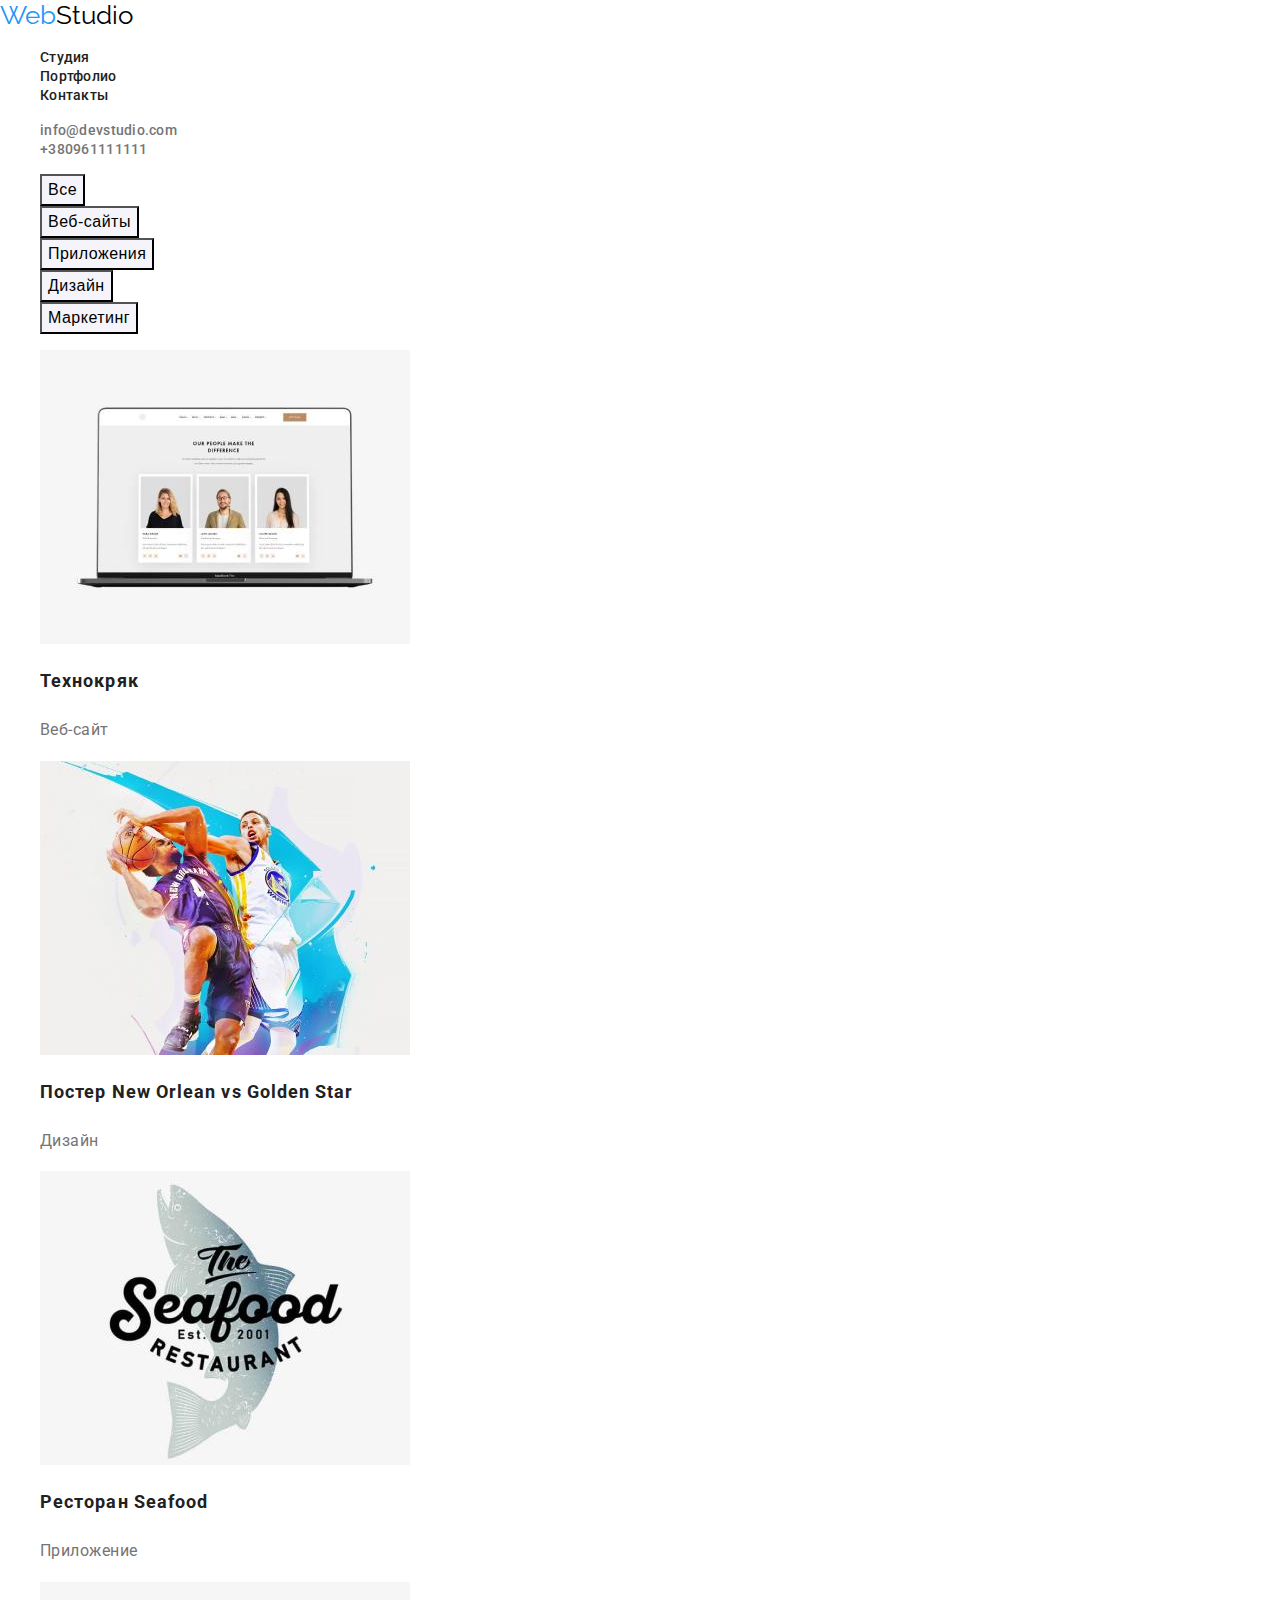
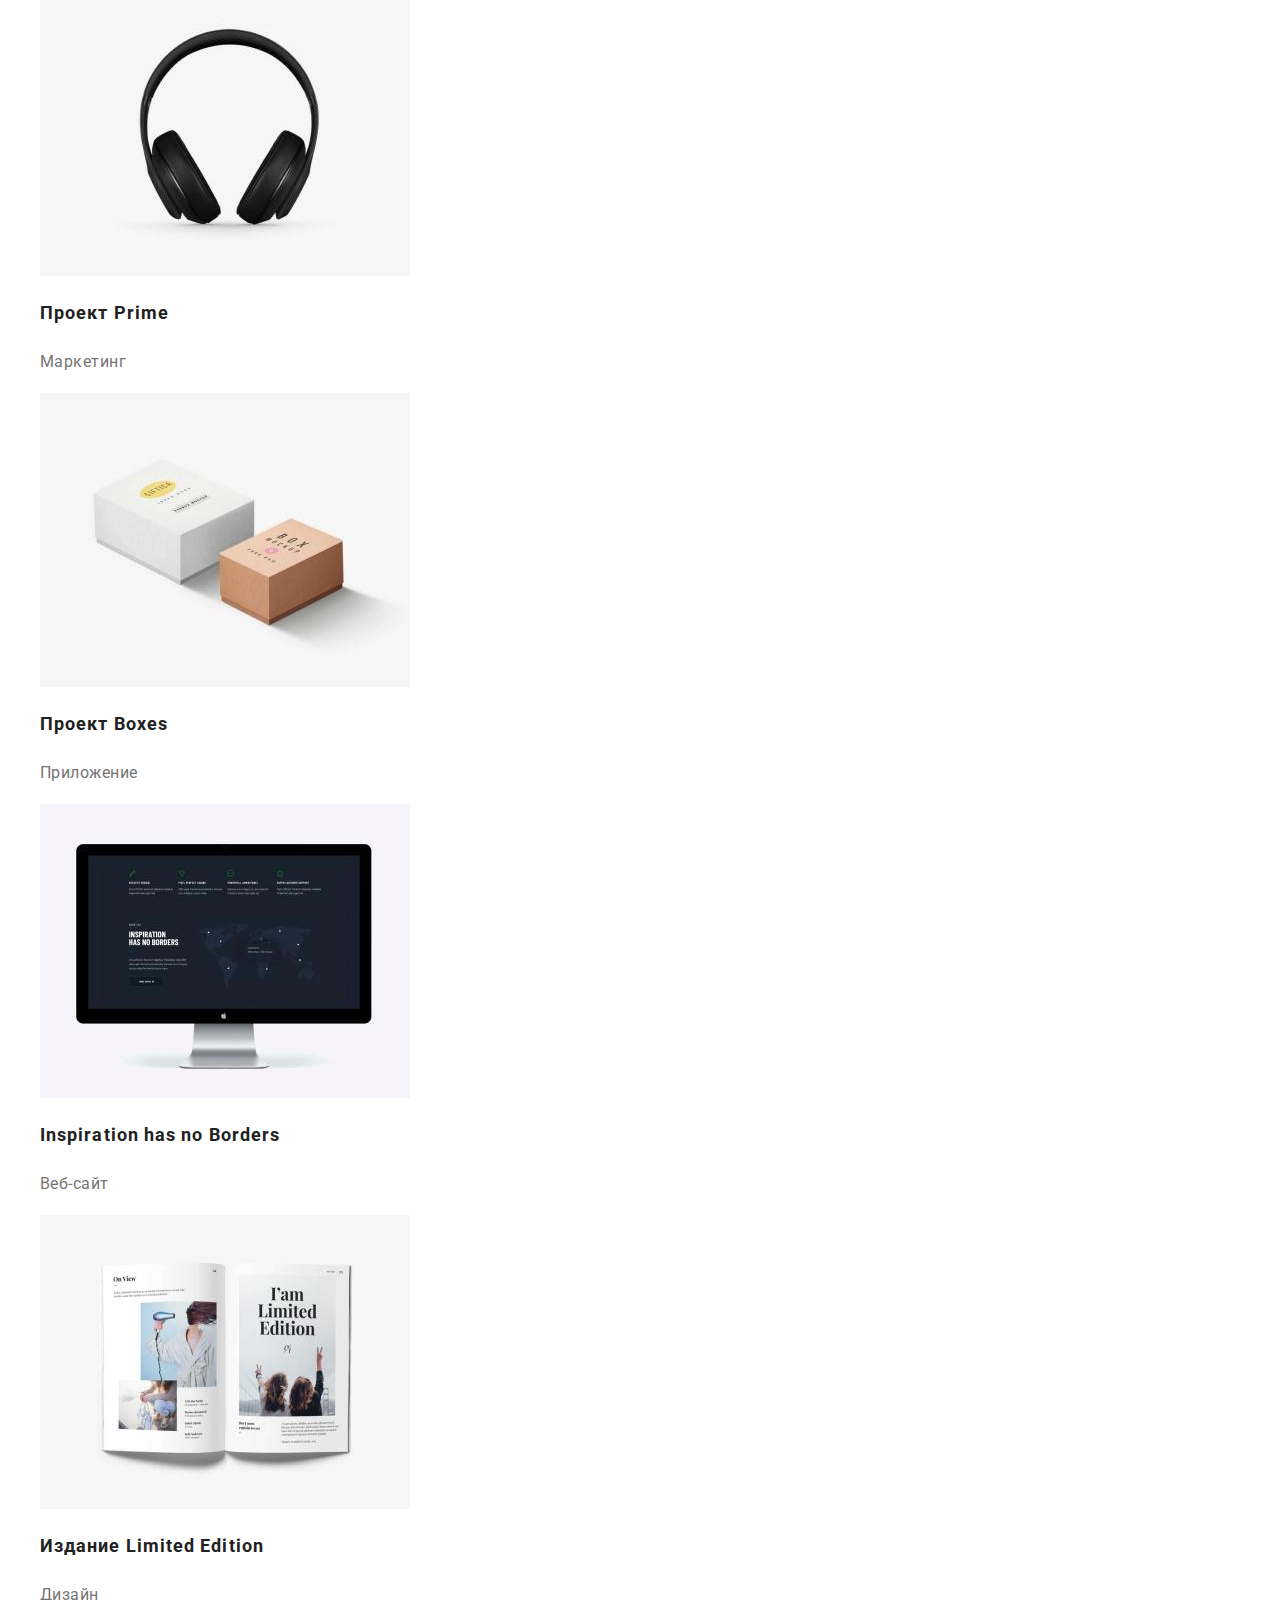
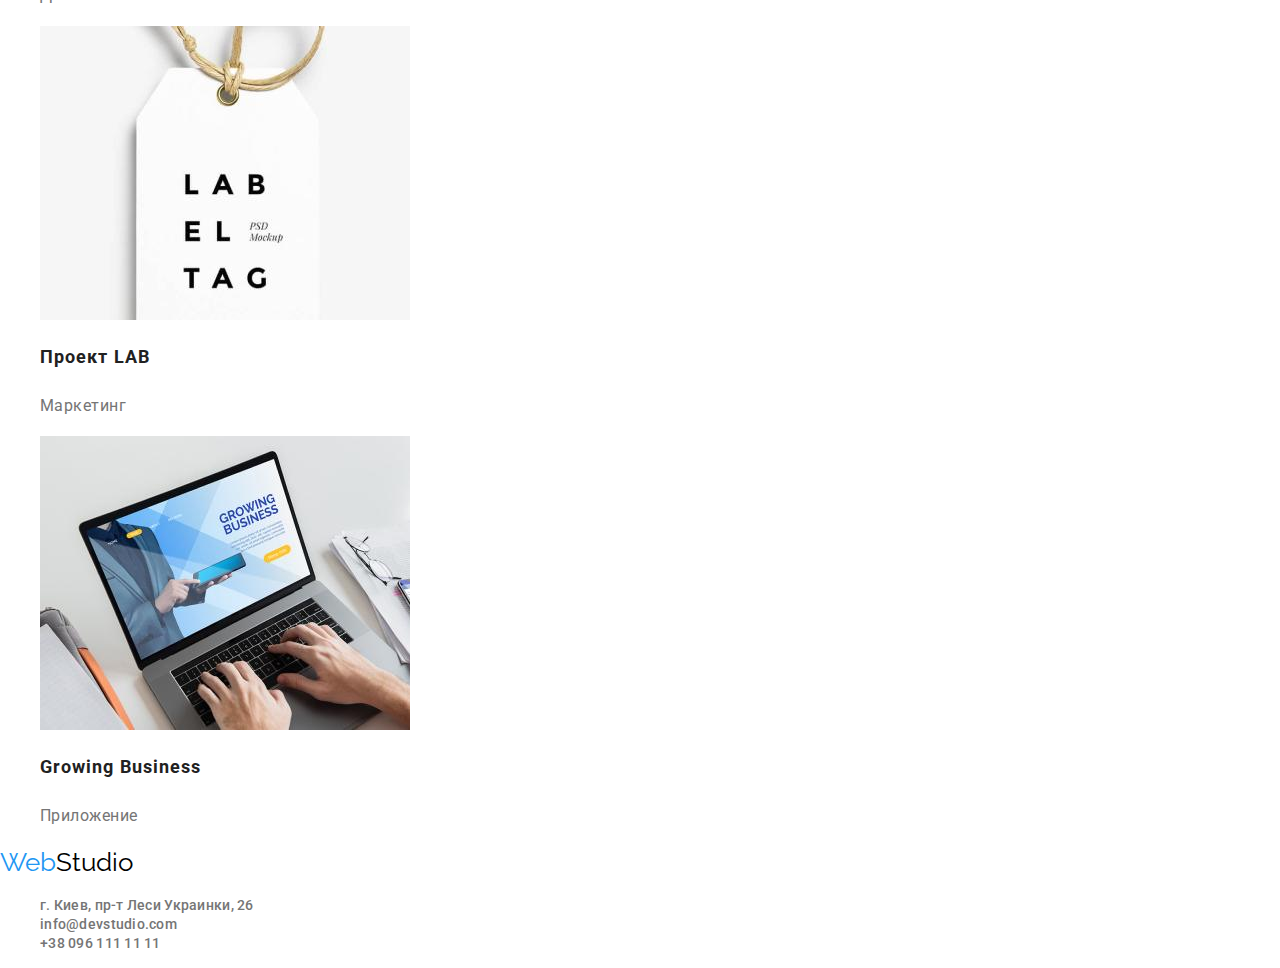
==== commit 4dcbab95: "добавляет коментарии в html" ====
--- a/portfolio.html
+++ b/portfolio.html
@@ -21,185 +21,195 @@
   </head>
 
   <body>
-    <header>
-      <nav>
+    <div class="container">
+      <!--шапка сайта-->
+      <header>
+        <nav>
+          <a class="name-company" href="/index.html"
+            ><span class="text">Web</span>Studio</a
+          >
+          <ul class="site-nav">
+            <li class="nav-list">
+              <a class="link" href="index.html">Студия</a>
+            </li>
+            <li class="nav-list"><a class="link" href="#"> Портфолио</a></li>
+            <li class="nav-list">
+              <a class="link" href="#contact">Контакты</a>
+            </li>
+          </ul>
+        </nav>
+        <!--контакты-->
+        <ul class="contact">
+          <li><a href="mailto:info@devstudio.com">info@devstudio.com</a></li>
+          <li><a href="tel:+380961111111">+380961111111</a></li>
+        </ul>
+      </header>
+      <!--уникальный контент-->
+      <main>
+        <h1 hidden>Портфолио</h1>
+        <div>
+          <ul class="button">
+            <li class="button-item">
+              <button type="button" class="filter">Все</button>
+            </li>
+            <li class="button-item">
+              <button type="button" class="filter">Веб-сайты</button>
+            </li>
+            <li class="button-item">
+              <button type="button" class="filter">Приложения</button>
+            </li>
+            <li class="button-item">
+              <button type="button" class="filter">Дизайн</button>
+            </li>
+            <li class="button-item">
+              <button type="button" class="filter">Маркетинг</button>
+            </li>
+          </ul>
+        </div>
+        <section class="project">
+          <ul class="project-list">
+            <li class="item">
+              <a class="link" href="">
+                <img
+                  class="project-img"
+                  src="./portfolio-img/img.jpg"
+                  alt="ноутбук с откритым сайтом"
+                  width="370"
+                  height="294"
+                />
+                <h2 class="title">Технокряк</h2>
+                <p class="subtitle">Веб-сайт</p>
+              </a>
+            </li>
+            <li class="item">
+              <a class="link" href="">
+                <img
+                  class="project-img"
+                  src="./portfolio-img/img-1.jpg"
+                  alt="постер с баскетболистами"
+                  width="370"
+                  height="294"
+                />
+                <h2 class="title">Постер New Orlean vs Golden Star</h2>
+                <p class="subtitle">Дизайн</p>
+              </a>
+            </li>
+            <li class="item">
+              <a class="link" href="">
+                <img
+                  class="project-img"
+                  src="./portfolio-img/img-2.jpg"
+                  alt="логотип ресторана с рыбой и названием"
+                  width="370"
+                  height="294"
+                />
+                <h2 class="title">Ресторан Seafood</h2>
+                <p class="subtitle">Приложение</p>
+              </a>
+            </li>
+            <li class="item">
+              <a class="link" href="">
+                <img
+                  class="project-img"
+                  src="./portfolio-img/img-3.jpg"
+                  alt="наушники полноразмерные"
+                  width="370"
+                  height="294"
+                />
+                <h2 class="title">Проект Prime</h2>
+                <p class="subtitle">Маркетинг</p>
+              </a>
+            </li>
+            <li class="item">
+              <a class="link" href="">
+                <img
+                  class="project-img"
+                  src="./portfolio-img/img-4.jpg"
+                  alt="две коробки маленькая и чуть больше"
+                  width="370"
+                  height="294"
+                />
+                <h2 class="title">Проект Boxes</h2>
+                <p class="subtitle">Приложение</p>
+              </a>
+            </li>
+            <li class="item">
+              <a class="link" href="">
+                <img
+                  class="project-img"
+                  src="./portfolio-img/img-5.jpg"
+                  alt="монитор пк с откритым сайтом"
+                  width="370"
+                  height="294"
+                />
+                <h2 class="title">Inspiration has no Borders</h2>
+                <p class="subtitle">Веб-сайт</p>
+              </a>
+            </li>
+            <li class="item">
+              <a class="link" href="">
+                <img
+                  class="project-img"
+                  src="./portfolio-img/img-6.jpg"
+                  alt="книга открытая на страничке с рисунками"
+                  width="370"
+                  height="294"
+                />
+                <h2 class="title">Издание Limited Edition</h2>
+                <p class="subtitle">Дизайн</p>
+              </a>
+            </li>
+            <li class="item">
+              <a class="link" href="">
+                <img
+                  class="project-img"
+                  src="./portfolio-img/img-7.jpg"
+                  alt="лейбел с надписью "
+                  width="370"
+                  height="294"
+                />
+                <h2 class="title">Проект LAB</h2>
+                <p class="subtitle">Маркетинг</p>
+              </a>
+            </li>
+            <li class="item" class="link">
+              <a class="link" href="">
+                <img
+                  class="project-img"
+                  src="./portfolio-img/img-8.jpg"
+                  alt="человек печатает на ноутбуке"
+                  width="370"
+                  height="294"
+                />
+                <h2 class="title">Growing Business</h2>
+                <p class="subtitle">Приложение</p>
+              </a>
+            </li>
+          </ul>
+        </section>
+      </main>
+      <!--подвал сайта-->
+      <footer id="contact">
         <a class="name-company" href="/index.html"
           ><span class="text">Web</span>Studio</a
         >
-        <ul class="site-nav">
-          <li class="nav-list"><a class="link" href="index.html">Студия</a></li>
-          <li class="nav-list"><a class="link" href="#"> Портфолио</a></li>
-          <li class="nav-list"><a class="link" href="#contact">Контакты</a></li>
-        </ul>
-      </nav>
-
-      <ul class="contact">
-        <li><a href="mailto:info@devstudio.com">info@devstudio.com</a></li>
-        <li><a href="tel:+380961111111">+380961111111</a></li>
-      </ul>
-    </header>
-    <main>
-      <h1 hidden>Портфолио</h1>
-      <div>
-        <ul class="button">
-          <li class="button-item">
-            <button type="button" class="filter">Все</button>
-          </li>
-          <li class="button-item">
-            <button type="button" class="filter">Веб-сайты</button>
-          </li>
-          <li class="button-item">
-            <button type="button" class="filter">Приложения</button>
-          </li>
-          <li class="button-item">
-            <button type="button" class="filter">Дизайн</button>
-          </li>
-          <li class="button-item">
-            <button type="button" class="filter">Маркетинг</button>
-          </li>
-        </ul>
-      </div>
-      <section class="project">
-        <ul class="project-list">
-          <li class="item">
-            <a class="link" href="">
-              <img
-                class="project-img"
-                src="./portfolio-img/img.jpg"
-                alt="ноутбук с откритым сайтом"
-                width="370"
-                height="294"
-              />
-              <h2 class="title">Технокряк</h2>
-              <p class="subtitle">Веб-сайт</p>
-            </a>
-          </li>
-          <li class="item">
-            <a class="link" href="">
-              <img
-                class="project-img"
-                src="./portfolio-img/img-1.jpg"
-                alt="постер с баскетболистами"
-                width="370"
-                height="294"
-              />
-              <h2 class="title">Постер New Orlean vs Golden Star</h2>
-              <p class="subtitle">Дизайн</p>
-            </a>
-          </li>
-          <li class="item">
-            <a class="link" href="">
-              <img
-                class="project-img"
-                src="./portfolio-img/img-2.jpg"
-                alt="логотип ресторана с рыбой и названием"
-                width="370"
-                height="294"
-              />
-              <h2 class="title">Ресторан Seafood</h2>
-              <p class="subtitle">Приложение</p>
-            </a>
-          </li>
-          <li class="item">
-            <a class="link" href="">
-              <img
-                class="project-img"
-                src="./portfolio-img/img-3.jpg"
-                alt="наушники полноразмерные"
-                width="370"
-                height="294"
-              />
-              <h2 class="title">Проект Prime</h2>
-              <p class="subtitle">Маркетинг</p>
-            </a>
-          </li>
-          <li class="item">
-            <a class="link" href="">
-              <img
-                class="project-img"
-                src="./portfolio-img/img-4.jpg"
-                alt="две коробки маленькая и чуть больше"
-                width="370"
-                height="294"
-              />
-              <h2 class="title">Проект Boxes</h2>
-              <p class="subtitle">Приложение</p>
-            </a>
-          </li>
-          <li class="item">
-            <a class="link" href="">
-              <img
-                class="project-img"
-                src="./portfolio-img/img-5.jpg"
-                alt="монитор пк с откритым сайтом"
-                width="370"
-                height="294"
-              />
-              <h2 class="title">Inspiration has no Borders</h2>
-              <p class="subtitle">Веб-сайт</p>
-            </a>
-          </li>
-          <li class="item">
-            <a class="link" href="">
-              <img
-                class="project-img"
-                src="./portfolio-img/img-6.jpg"
-                alt="книга открытая на страничке с рисунками"
-                width="370"
-                height="294"
-              />
-              <h2 class="title">Издание Limited Edition</h2>
-              <p class="subtitle">Дизайн</p>
-            </a>
-          </li>
-          <li class="item">
-            <a class="link" href="">
-              <img
-                class="project-img"
-                src="./portfolio-img/img-7.jpg"
-                alt="лейбел с надписью "
-                width="370"
-                height="294"
-              />
-              <h2 class="title">Проект LAB</h2>
-              <p class="subtitle">Маркетинг</p>
-            </a>
-          </li>
-          <li class="item" class="link">
-            <a class="link" href="">
-              <img
-                class="project-img"
-                src="./portfolio-img/img-8.jpg"
-                alt="человек печатает на ноутбуке"
-                width="370"
-                height="294"
-              />
-              <h2 class="title">Growing Business</h2>
-              <p class="subtitle">Приложение</p>
-            </a>
-          </li>
-        </ul>
-      </section>
-    </main>
-    <footer id="contact">
-      <a class="name-company" href="/index.html"
-        ><span class="text">Web</span>Studio</a
-      >
-      <address>
-        <ul class="contact">
-          <li>
-            <a
-              href="https://goo.gl/maps/zqndeF2HuT1xkgPQA"
-              target="_blank"
-              rel="noopener noreferrer"
-            >
-              г. Киев, пр-т Леси Украинки, 26</a
-            >
-          </li>
-          <li><a href="mailto:info@devstudio.com">info@devstudio.com</a></li>
-          <li><a href="tel:+380961111111">+38 096 111 11 11</a></li>
-        </ul>
-      </address>
-    </footer>
+        <address>
+          <ul class="contact">
+            <li>
+              <a
+                href="https://goo.gl/maps/zqndeF2HuT1xkgPQA"
+                target="_blank"
+                rel="noopener noreferrer"
+              >
+                г. Киев, пр-т Леси Украинки, 26</a
+              >
+            </li>
+            <li><a href="mailto:info@devstudio.com">info@devstudio.com</a></li>
+            <li><a href="tel:+380961111111">+38 096 111 11 11</a></li>
+          </ul>
+        </address>
+      </footer>
+    </div>
+    <!--container-->
   </body>
 </html>
--- a/css/style.css
+++ b/css/style.css
@@ -1,3 +1,11 @@
+html {
+  box-sizing: border-box;
+}
+*,
+*::before,
+*::after {
+  box-sizing: inherit;
+}
 :root {
   --bg-main-page-color: #ffffff;
   --desc-text-color: #757575;
@@ -8,9 +16,16 @@
   --project-title-color: #212121;
   --bg-btn-hover: #188ce8;
 }
+/* ======conainer====== */
+.container {
+  width: 1600px;
+  margin-left: auto;
+  margin-right: auto;
+}
 
 /* вся страница */
 body {
+  margin: 0;
   background-color: var(--bg-main-page-color);
   color: var(--nav-color);
   font-family: Roboto, sans-serif;
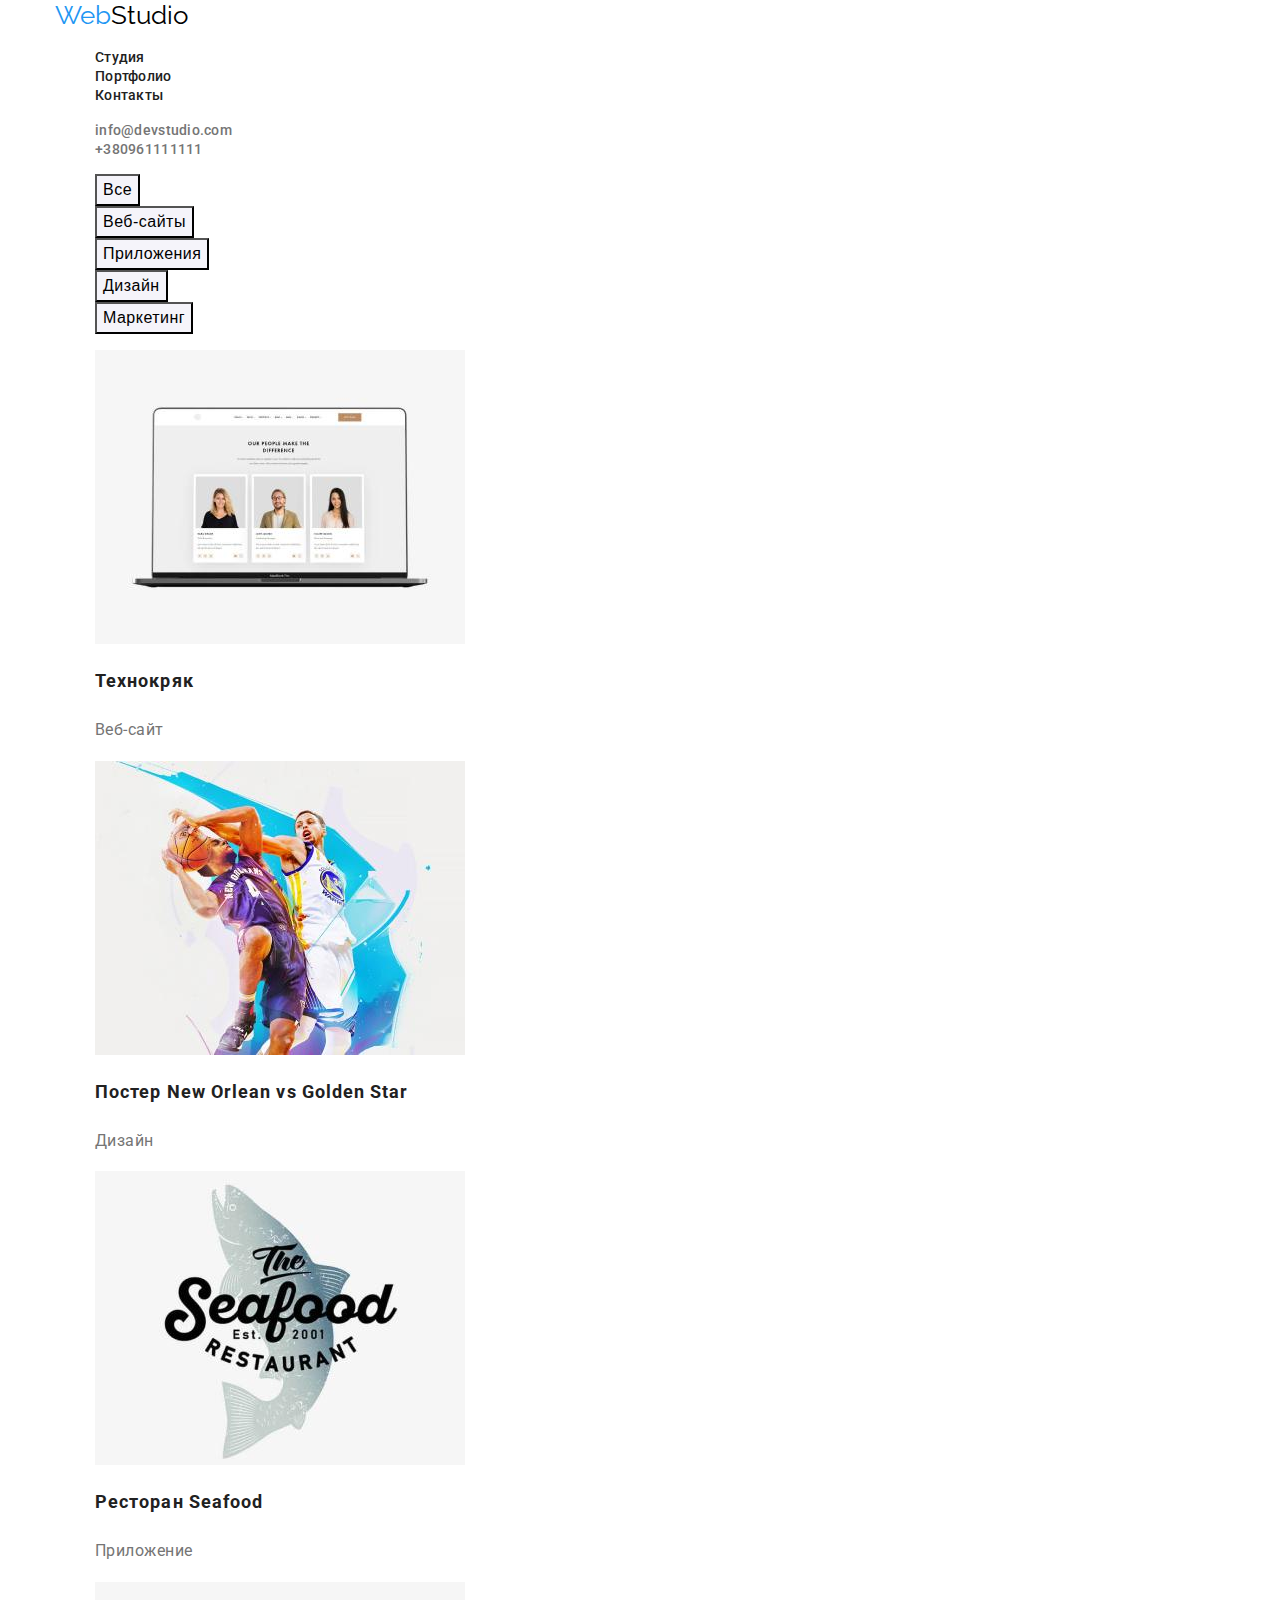
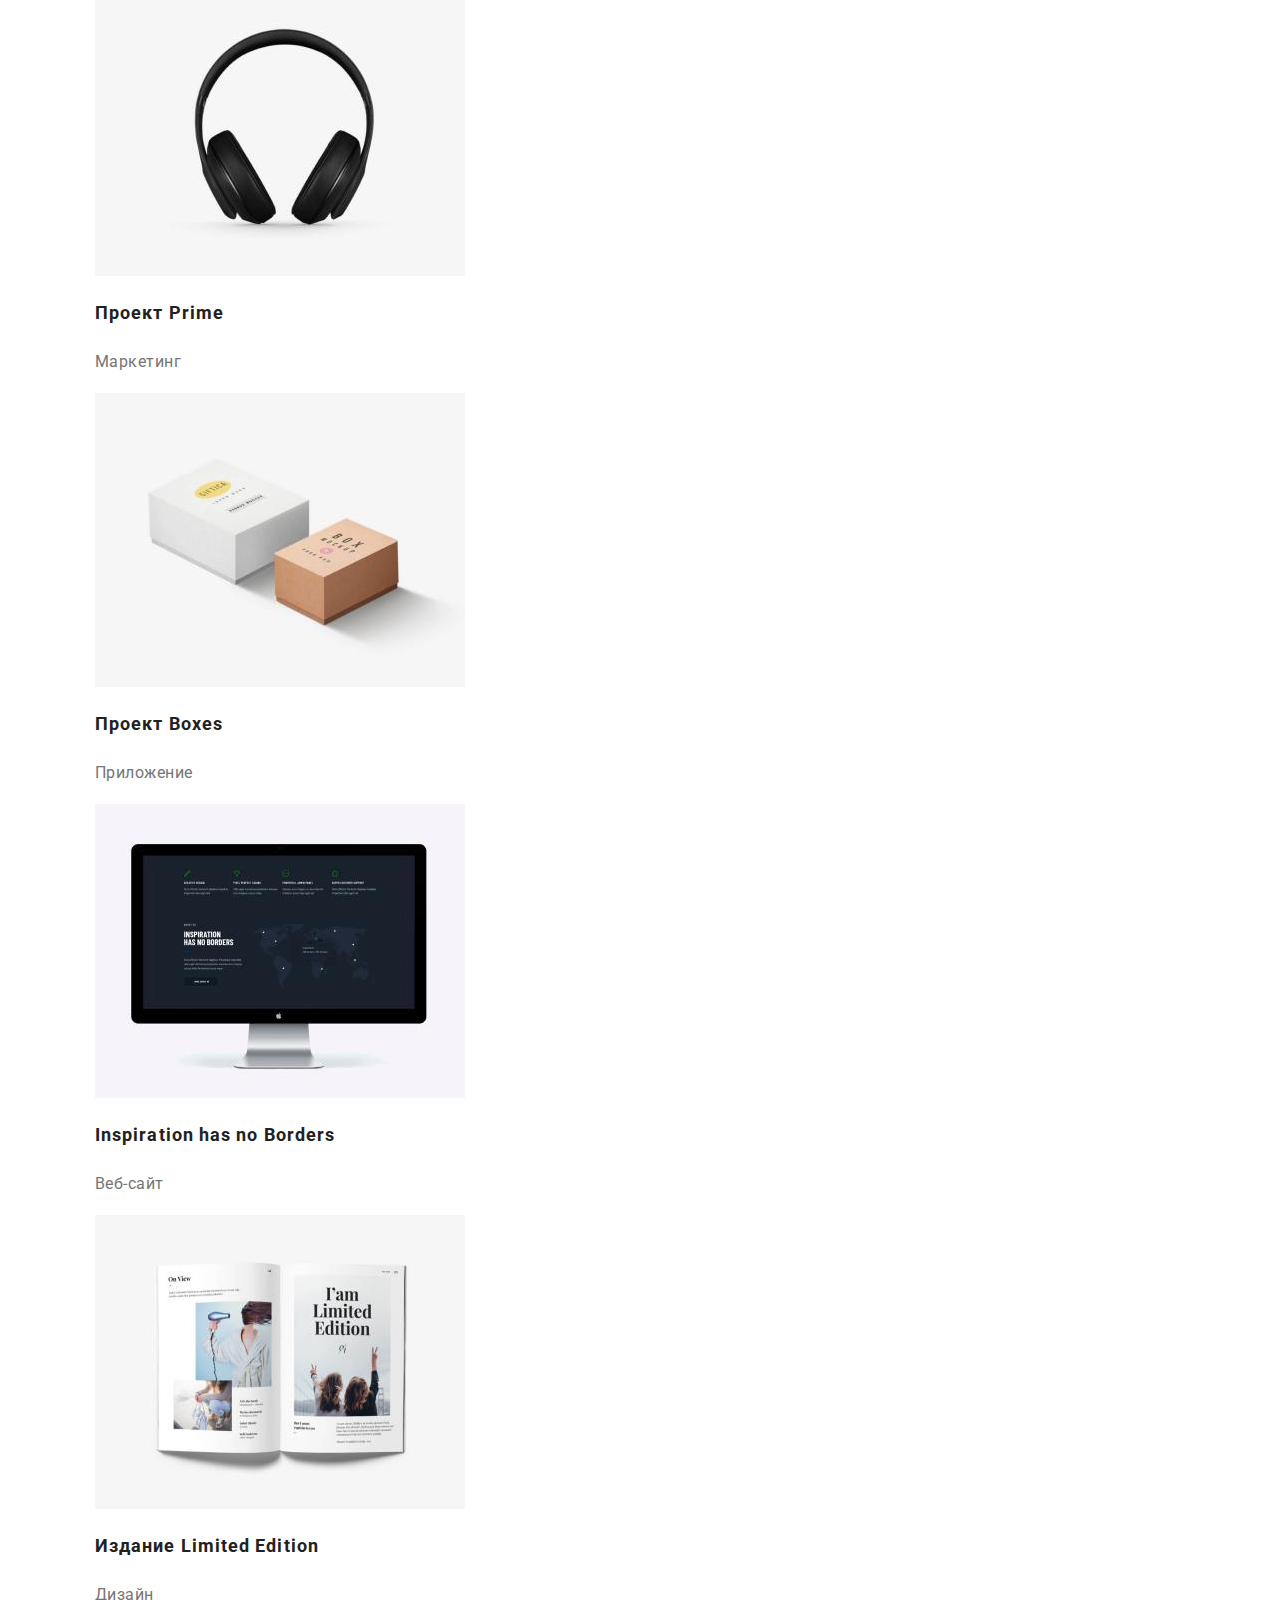
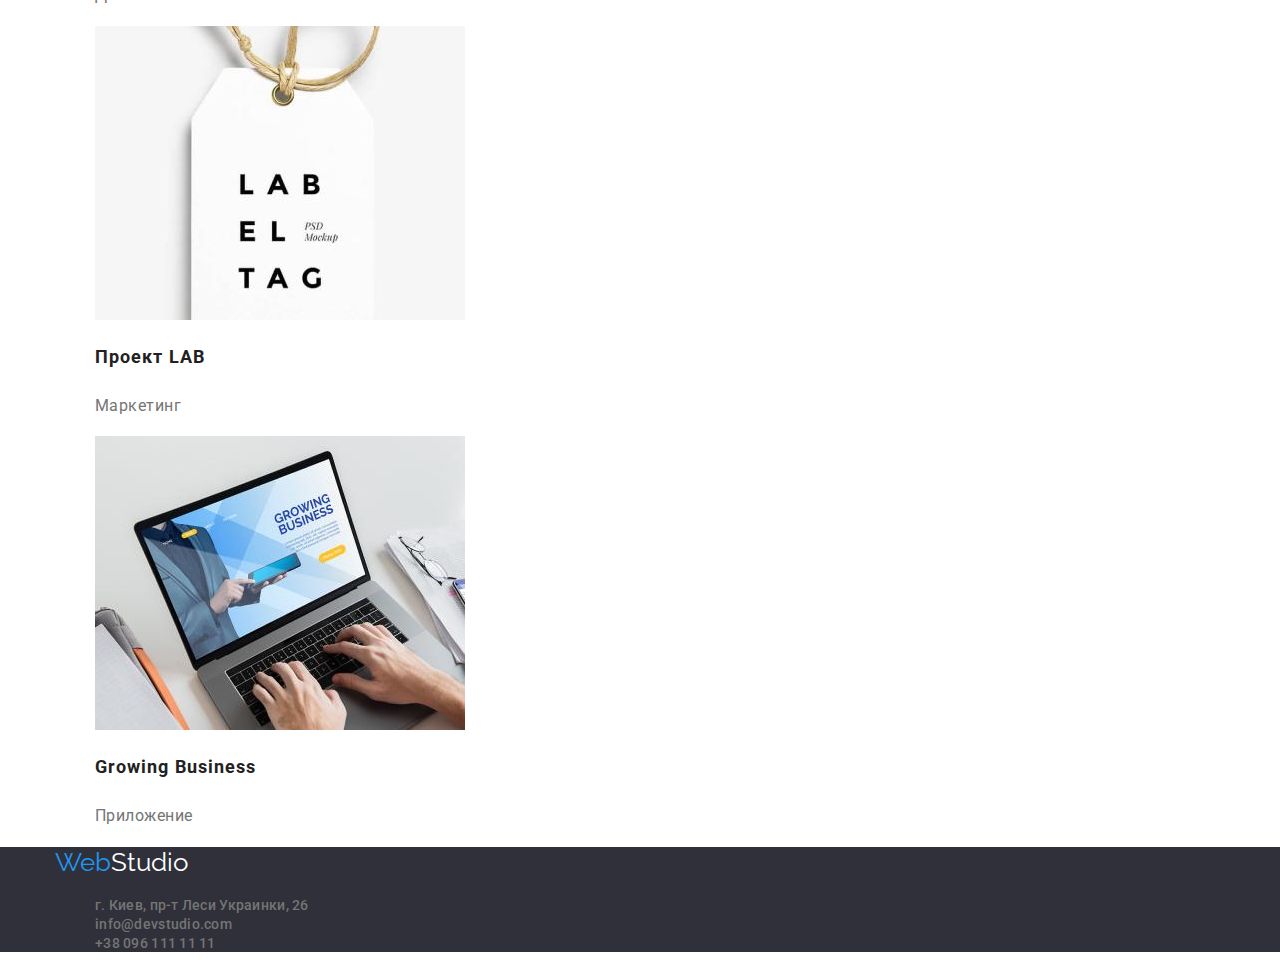
==== commit 17a4a6aa: "меняет название в футере" ====
--- a/portfolio.html
+++ b/portfolio.html
@@ -21,9 +21,9 @@
   </head>
 
   <body>
-    <div class="container">
-      <!--шапка сайта-->
-      <header>
+    <!--шапка сайта-->
+    <header>
+      <div class="container">
         <nav>
           <a class="name-company" href="/index.html"
             ><span class="text">Web</span>Studio</a
@@ -43,11 +43,14 @@
           <li><a href="mailto:info@devstudio.com">info@devstudio.com</a></li>
           <li><a href="tel:+380961111111">+380961111111</a></li>
         </ul>
-      </header>
-      <!--уникальный контент-->
-      <main>
-        <h1 hidden>Портфолио</h1>
-        <div>
+      </div>
+    </header>
+    <!--уникальный контент-->
+    <main>
+      <section class="project">
+        <div class="container">
+          <h1 hidden>Портфолио</h1>
+          <!--button filter-->
           <ul class="button">
             <li class="button-item">
               <button type="button" class="filter">Все</button>
@@ -65,8 +68,7 @@
               <button type="button" class="filter">Маркетинг</button>
             </li>
           </ul>
-        </div>
-        <section class="project">
+          <!--портфолио-->
           <ul class="project-list">
             <li class="item">
               <a class="link" href="">
@@ -186,12 +188,16 @@
               </a>
             </li>
           </ul>
-        </section>
-      </main>
-      <!--подвал сайта-->
-      <footer id="contact">
+        </div>
+        <!--container-->
+      </section>
+    </main>
+    <!--подвал сайта-->
+    <footer class="footer" id="contact">
+      <div class="container">
         <a class="name-company" href="/index.html"
-          ><span class="text">Web</span>Studio</a
+          ><span class="text">Web</span
+          ><span class="footer-text">Studio</span></a
         >
         <address>
           <ul class="contact">
@@ -208,8 +214,7 @@
             <li><a href="tel:+380961111111">+38 096 111 11 11</a></li>
           </ul>
         </address>
-      </footer>
-    </div>
-    <!--container-->
+      </div>
+    </footer>
   </body>
 </html>
--- a/css/style.css
+++ b/css/style.css
@@ -18,7 +18,7 @@
 }
 /* ======conainer====== */
 .container {
-  width: 1600px;
+  width: 1170px;
   margin-left: auto;
   margin-right: auto;
 }
@@ -46,6 +46,9 @@
   font-size: 26px;
   line-height: 1.2;
   text-decoration: none;
+}
+.footer-text {
+  color: #ffffff;
 }
 
 /* навигация в шапке */
@@ -197,3 +200,6 @@
 .project .link {
   text-decoration: none;
 }
+.footer {
+  background-color: #2f303a;
+}
